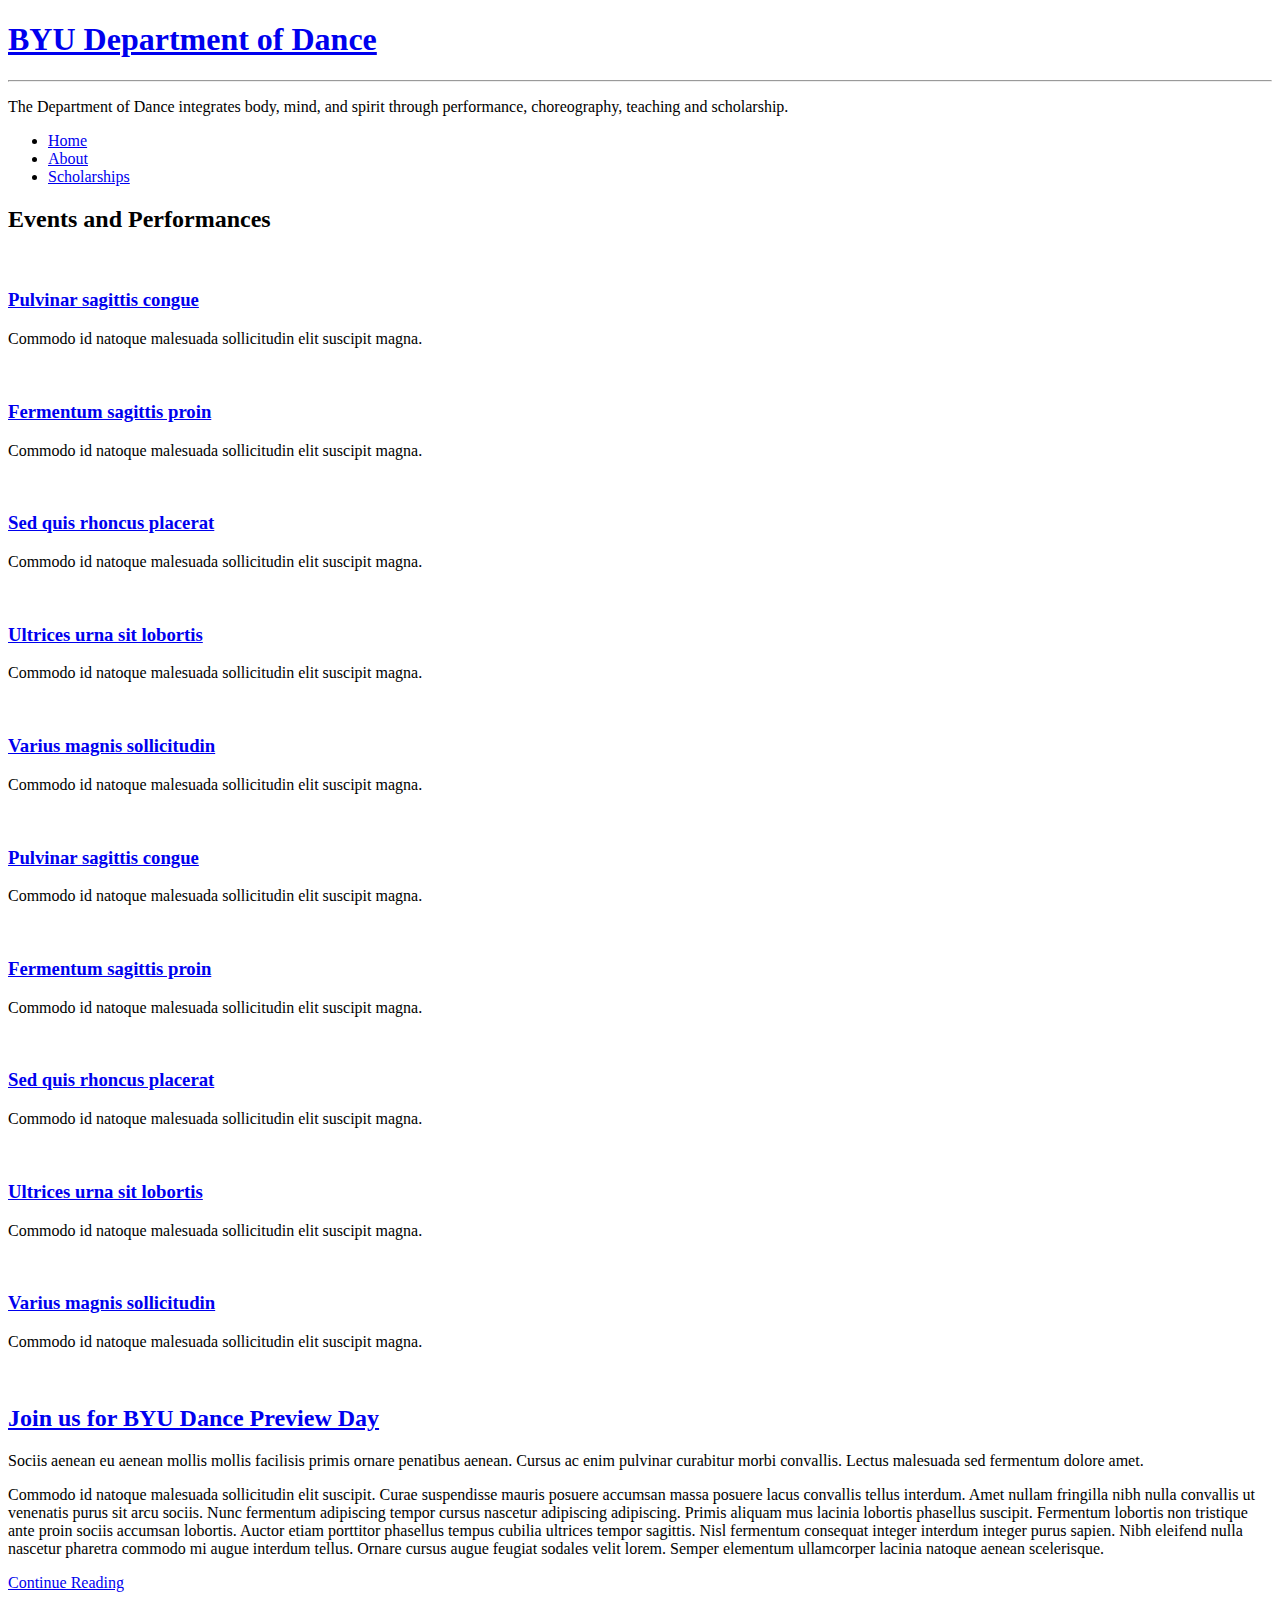
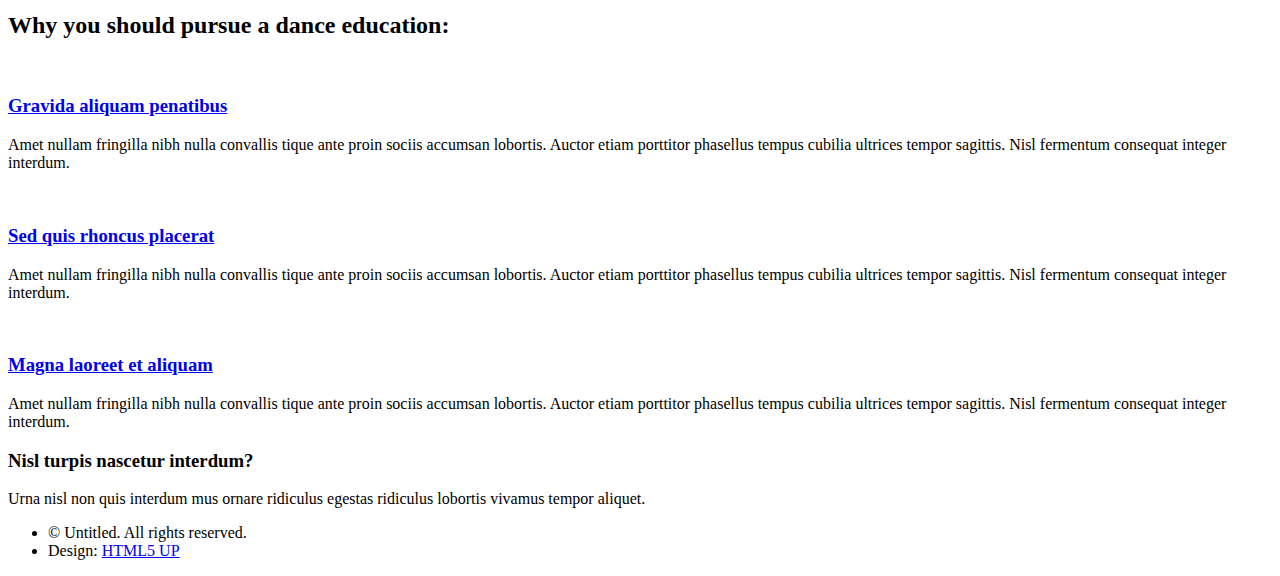
==== index.html @ 97513a3f "Create index.html" ====
<!DOCTYPE HTML>
<!--
	Helios by HTML5 UP
	html5up.net | @ajlkn
	Free for personal and commercial use under the CCA 3.0 license (html5up.net/license)
-->
<html>
	<head>
		<title>Helios by HTML5 UP</title>
		<meta charset="utf-8" />
		<meta name="viewport" content="width=device-width, initial-scale=1, user-scalable=no" />
		<link rel="stylesheet" href="main.css" />
		<noscript><link rel="stylesheet" href="assets/css/noscript.css" /></noscript>
	</head>
	<body class="homepage is-preload">
		<div id="page-wrapper">

			<!-- Header -->
				<div id="header">

					<!-- Inner -->
						<div class="inner">
							<header>
								<h1><a href="index.html" id="logo">BYU Department of Dance</a></h1>
								<hr />
								<p>The Department of Dance integrates body, mind, and spirit through performance, choreography, teaching and scholarship.</p>
							</header>
						</div>

					<!-- Nav -->
						<nav id="nav">
							<ul>
								<li><a href="index.html">Home</a></li>
								<li><a href="about.html">About</a></li>
								<li><a href="scholarships.html">Scholarships</a></li>
							</ul>
						</nav>

				</div>

			<!-- Banner -->
				<section id="banner">
					<header>
						<h2>Events and Performances</h2>
					</header>
				</section>

			<!-- Carousel -->
				<section class="carousel">
					<div class="reel">

						<article>
							<a href="#" class="image featured"><img src="images/pic01.jpg" alt="" /></a>
							<header>
								<h3><a href="#">Pulvinar sagittis congue</a></h3>
							</header>
							<p>Commodo id natoque malesuada sollicitudin elit suscipit magna.</p>
						</article>

						<article>
							<a href="#" class="image featured"><img src="images/pic02.jpg" alt="" /></a>
							<header>
								<h3><a href="#">Fermentum sagittis proin</a></h3>
							</header>
							<p>Commodo id natoque malesuada sollicitudin elit suscipit magna.</p>
						</article>

						<article>
							<a href="#" class="image featured"><img src="images/pic03.jpg" alt="" /></a>
							<header>
								<h3><a href="#">Sed quis rhoncus placerat</a></h3>
							</header>
							<p>Commodo id natoque malesuada sollicitudin elit suscipit magna.</p>
						</article>

						<article>
							<a href="#" class="image featured"><img src="images/pic04.jpg" alt="" /></a>
							<header>
								<h3><a href="#">Ultrices urna sit lobortis</a></h3>
							</header>
							<p>Commodo id natoque malesuada sollicitudin elit suscipit magna.</p>
						</article>

						<article>
							<a href="#" class="image featured"><img src="images/pic05.jpg" alt="" /></a>
							<header>
								<h3><a href="#">Varius magnis sollicitudin</a></h3>
							</header>
							<p>Commodo id natoque malesuada sollicitudin elit suscipit magna.</p>
						</article>

						<article>
							<a href="#" class="image featured"><img src="images/pic01.jpg" alt="" /></a>
							<header>
								<h3><a href="#">Pulvinar sagittis congue</a></h3>
							</header>
							<p>Commodo id natoque malesuada sollicitudin elit suscipit magna.</p>
						</article>

						<article>
							<a href="#" class="image featured"><img src="images/pic02.jpg" alt="" /></a>
							<header>
								<h3><a href="#">Fermentum sagittis proin</a></h3>
							</header>
							<p>Commodo id natoque malesuada sollicitudin elit suscipit magna.</p>
						</article>

						<article>
							<a href="#" class="image featured"><img src="images/pic03.jpg" alt="" /></a>
							<header>
								<h3><a href="#">Sed quis rhoncus placerat</a></h3>
							</header>
							<p>Commodo id natoque malesuada sollicitudin elit suscipit magna.</p>
						</article>

						<article>
							<a href="#" class="image featured"><img src="images/pic04.jpg" alt="" /></a>
							<header>
								<h3><a href="#">Ultrices urna sit lobortis</a></h3>
							</header>
							<p>Commodo id natoque malesuada sollicitudin elit suscipit magna.</p>
						</article>

						<article>
							<a href="#" class="image featured"><img src="images/pic05.jpg" alt="" /></a>
							<header>
								<h3><a href="#">Varius magnis sollicitudin</a></h3>
							</header>
							<p>Commodo id natoque malesuada sollicitudin elit suscipit magna.</p>
						</article>

					</div>
				</section>

			<!-- Main -->
				<div class="wrapper style2">

					<article id="main" class="container special">
						<a href="#" class="image featured"><img src="images/pic06.jpg" alt="" /></a>
						<header>
							<h2><a href="#">Join us for BYU Dance Preview Day</a></h2>
							<p>
								Sociis aenean eu aenean mollis mollis facilisis primis ornare penatibus aenean. Cursus ac enim
								pulvinar curabitur morbi convallis. Lectus malesuada sed fermentum dolore amet.
							</p>
						</header>
						<p>
							Commodo id natoque malesuada sollicitudin elit suscipit. Curae suspendisse mauris posuere accumsan massa
							posuere lacus convallis tellus interdum. Amet nullam fringilla nibh nulla convallis ut venenatis purus
							sit arcu sociis. Nunc fermentum adipiscing tempor cursus nascetur adipiscing adipiscing. Primis aliquam
							mus lacinia lobortis phasellus suscipit. Fermentum lobortis non tristique ante proin sociis accumsan
							lobortis. Auctor etiam porttitor phasellus tempus cubilia ultrices tempor sagittis. Nisl fermentum
							consequat integer interdum integer purus sapien. Nibh eleifend nulla nascetur pharetra commodo mi augue
							interdum tellus. Ornare cursus augue feugiat sodales velit lorem. Semper elementum ullamcorper lacinia
							natoque aenean scelerisque.
						</p>
						<footer>
							<a href="#" class="button">Continue Reading</a>
						</footer>
					</article>

				</div>

			<!-- Features -->
				<div class="wrapper style1">

					<section id="features" class="container special">
						<header>
							<h2>Why you should pursue a dance education:</h2>
						</header>
						<div class="row">
							<article class="col-4 col-12-mobile special">
								<a href="#" class="image featured"><img src="images/pic07.jpg" alt="" /></a>
								<header>
									<h3><a href="#">Gravida aliquam penatibus</a></h3>
								</header>
								<p>
									Amet nullam fringilla nibh nulla convallis tique ante proin sociis accumsan lobortis. Auctor etiam
									porttitor phasellus tempus cubilia ultrices tempor sagittis. Nisl fermentum consequat integer interdum.
								</p>
							</article>
							<article class="col-4 col-12-mobile special">
								<a href="#" class="image featured"><img src="images/pic08.jpg" alt="" /></a>
								<header>
									<h3><a href="#">Sed quis rhoncus placerat</a></h3>
								</header>
								<p>
									Amet nullam fringilla nibh nulla convallis tique ante proin sociis accumsan lobortis. Auctor etiam
									porttitor phasellus tempus cubilia ultrices tempor sagittis. Nisl fermentum consequat integer interdum.
								</p>
							</article>
							<article class="col-4 col-12-mobile special">
								<a href="#" class="image featured"><img src="images/pic09.jpg" alt="" /></a>
								<header>
									<h3><a href="#">Magna laoreet et aliquam</a></h3>
								</header>
								<p>
									Amet nullam fringilla nibh nulla convallis tique ante proin sociis accumsan lobortis. Auctor etiam
									porttitor phasellus tempus cubilia ultrices tempor sagittis. Nisl fermentum consequat integer interdum.
								</p>
							</article>
						</div>
					</section>

				</div>

			<!-- Footer -->
				<div id="footer">
					<div class="container">
						<div class="row">

								<!-- Contact -->
									<section class="contact">
										<header>
											<h3>Nisl turpis nascetur interdum?</h3>
										</header>
										<p>Urna nisl non quis interdum mus ornare ridiculus egestas ridiculus lobortis vivamus tempor aliquet.</p>
									</section>

								<!-- Copyright -->
									<div class="copyright">
										<ul class="menu">
											<li>&copy; Untitled. All rights reserved.</li><li>Design: <a href="http://html5up.net">HTML5 UP</a></li>
										</ul>
									</div>

							</div>

						</div>
					</div>
				</div>

		</div>

		<!-- Scripts -->
			<script src="assets/js/jquery.min.js"></script>
			<script src="assets/js/jquery.dropotron.min.js"></script>
			<script src="assets/js/jquery.scrolly.min.js"></script>
			<script src="assets/js/jquery.scrollex.min.js"></script>
			<script src="assets/js/browser.min.js"></script>
			<script src="assets/js/breakpoints.min.js"></script>
			<script src="assets/js/util.js"></script>
			<script src="assets/js/main.js"></script>

	</body>
</html>
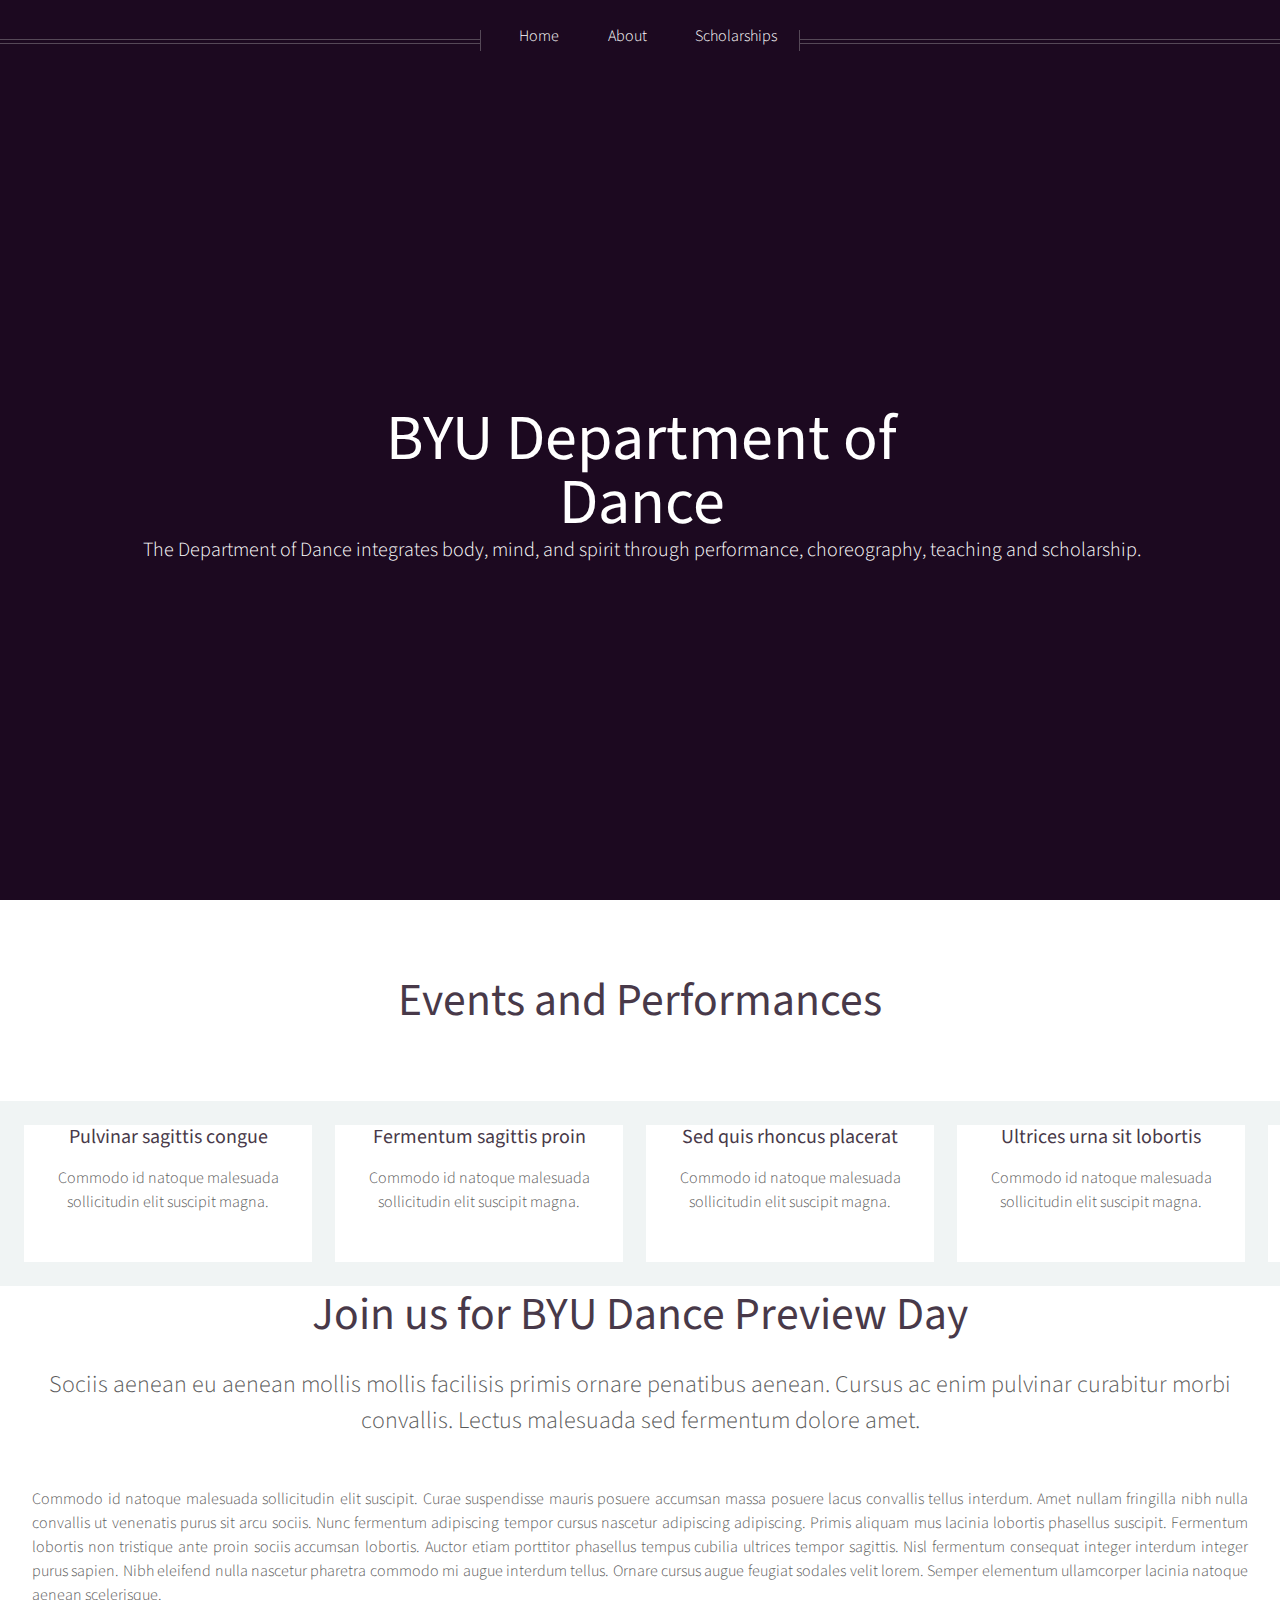
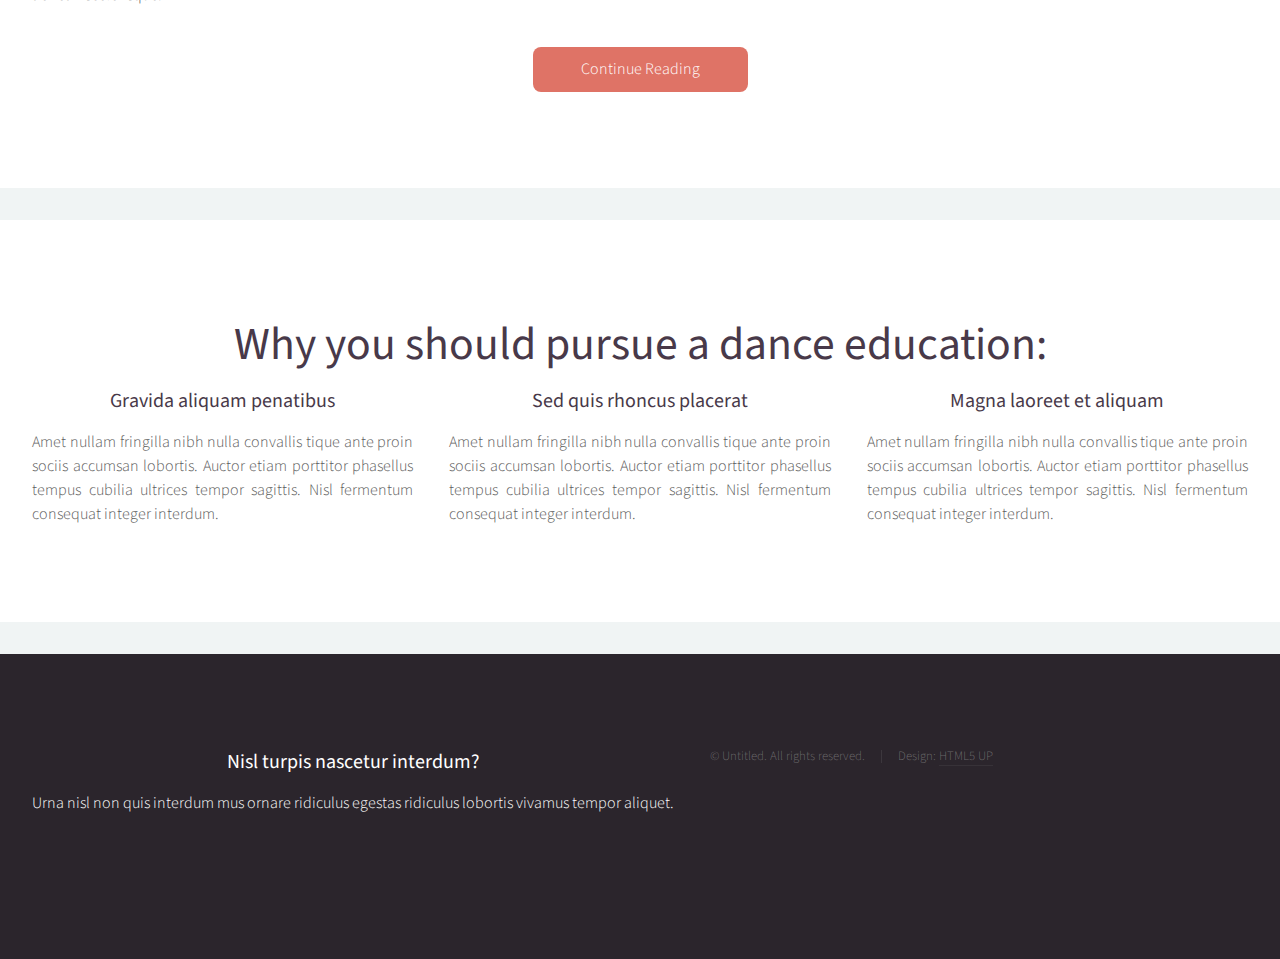
==== commit cd820974: "Update index.html" ====
--- a/index.html
+++ b/index.html
@@ -1,43 +1,30 @@
 <!DOCTYPE HTML>
-<!--
-	Helios by HTML5 UP
-	html5up.net | @ajlkn
-	Free for personal and commercial use under the CCA 3.0 license (html5up.net/license)
--->
 <html>
 	<head>
-		<title>Helios by HTML5 UP</title>
+		<title>BYU Dance</title>
 		<meta charset="utf-8" />
 		<meta name="viewport" content="width=device-width, initial-scale=1, user-scalable=no" />
 		<link rel="stylesheet" href="main.css" />
-		<noscript><link rel="stylesheet" href="assets/css/noscript.css" /></noscript>
 	</head>
 	<body class="homepage is-preload">
 		<div id="page-wrapper">
-
-			<!-- Header -->
-				<div id="header">
-
-					<!-- Inner -->
-						<div class="inner">
-							<header>
-								<h1><a href="index.html" id="logo">BYU Department of Dance</a></h1>
-								<hr />
-								<p>The Department of Dance integrates body, mind, and spirit through performance, choreography, teaching and scholarship.</p>
-							</header>
-						</div>
-
-					<!-- Nav -->
-						<nav id="nav">
-							<ul>
-								<li><a href="index.html">Home</a></li>
-								<li><a href="about.html">About</a></li>
-								<li><a href="scholarships.html">Scholarships</a></li>
-							</ul>
-						</nav>
-
-				</div>
-
+		<div id="header">
+			<!-- Nav -->
+			<nav id="nav">
+				<ul>
+					<li><a href="index.html">Home</a></li>
+					<li><a href="about.html">About</a></li>
+					<li><a href="scholarships.html">Scholarships</a></li>
+				</ul>
+			</nav>
+			<!-- Inner -->
+			<div class="inner">
+				<header>
+					<h1>BYU Department of </h1><h1 class="dance">Dance</h1>
+					<p id="department">The Department of Dance integrates body, mind, and spirit through performance, choreography, teaching and scholarship.</p>
+				</header>
+			</div>
+        </div>          
 			<!-- Banner -->
 				<section id="banner">
 					<header>
@@ -50,7 +37,6 @@
 					<div class="reel">
 
 						<article>
-							<a href="#" class="image featured"><img src="images/pic01.jpg" alt="" /></a>
 							<header>
 								<h3><a href="#">Pulvinar sagittis congue</a></h3>
 							</header>
@@ -58,7 +44,6 @@
 						</article>
 
 						<article>
-							<a href="#" class="image featured"><img src="images/pic02.jpg" alt="" /></a>
 							<header>
 								<h3><a href="#">Fermentum sagittis proin</a></h3>
 							</header>
@@ -66,7 +51,6 @@
 						</article>
 
 						<article>
-							<a href="#" class="image featured"><img src="images/pic03.jpg" alt="" /></a>
 							<header>
 								<h3><a href="#">Sed quis rhoncus placerat</a></h3>
 							</header>
@@ -74,7 +58,6 @@
 						</article>
 
 						<article>
-							<a href="#" class="image featured"><img src="images/pic04.jpg" alt="" /></a>
 							<header>
 								<h3><a href="#">Ultrices urna sit lobortis</a></h3>
 							</header>
@@ -82,7 +65,6 @@
 						</article>
 
 						<article>
-							<a href="#" class="image featured"><img src="images/pic05.jpg" alt="" /></a>
 							<header>
 								<h3><a href="#">Varius magnis sollicitudin</a></h3>
 							</header>
@@ -90,7 +72,6 @@
 						</article>
 
 						<article>
-							<a href="#" class="image featured"><img src="images/pic01.jpg" alt="" /></a>
 							<header>
 								<h3><a href="#">Pulvinar sagittis congue</a></h3>
 							</header>
@@ -98,7 +79,6 @@
 						</article>
 
 						<article>
-							<a href="#" class="image featured"><img src="images/pic02.jpg" alt="" /></a>
 							<header>
 								<h3><a href="#">Fermentum sagittis proin</a></h3>
 							</header>
@@ -106,7 +86,6 @@
 						</article>
 
 						<article>
-							<a href="#" class="image featured"><img src="images/pic03.jpg" alt="" /></a>
 							<header>
 								<h3><a href="#">Sed quis rhoncus placerat</a></h3>
 							</header>
@@ -114,7 +93,6 @@
 						</article>
 
 						<article>
-							<a href="#" class="image featured"><img src="images/pic04.jpg" alt="" /></a>
 							<header>
 								<h3><a href="#">Ultrices urna sit lobortis</a></h3>
 							</header>
@@ -122,7 +100,6 @@
 						</article>
 
 						<article>
-							<a href="#" class="image featured"><img src="images/pic05.jpg" alt="" /></a>
 							<header>
 								<h3><a href="#">Varius magnis sollicitudin</a></h3>
 							</header>
@@ -136,7 +113,6 @@
 				<div class="wrapper style2">
 
 					<article id="main" class="container special">
-						<a href="#" class="image featured"><img src="images/pic06.jpg" alt="" /></a>
 						<header>
 							<h2><a href="#">Join us for BYU Dance Preview Day</a></h2>
 							<p>
@@ -170,7 +146,6 @@
 						</header>
 						<div class="row">
 							<article class="col-4 col-12-mobile special">
-								<a href="#" class="image featured"><img src="images/pic07.jpg" alt="" /></a>
 								<header>
 									<h3><a href="#">Gravida aliquam penatibus</a></h3>
 								</header>
@@ -180,7 +155,6 @@
 								</p>
 							</article>
 							<article class="col-4 col-12-mobile special">
-								<a href="#" class="image featured"><img src="images/pic08.jpg" alt="" /></a>
 								<header>
 									<h3><a href="#">Sed quis rhoncus placerat</a></h3>
 								</header>
@@ -190,7 +164,6 @@
 								</p>
 							</article>
 							<article class="col-4 col-12-mobile special">
-								<a href="#" class="image featured"><img src="images/pic09.jpg" alt="" /></a>
 								<header>
 									<h3><a href="#">Magna laoreet et aliquam</a></h3>
 								</header>
@@ -232,15 +205,7 @@
 
 		</div>
 
-		<!-- Scripts -->
-			<script src="assets/js/jquery.min.js"></script>
-			<script src="assets/js/jquery.dropotron.min.js"></script>
-			<script src="assets/js/jquery.scrolly.min.js"></script>
-			<script src="assets/js/jquery.scrollex.min.js"></script>
-			<script src="assets/js/browser.min.js"></script>
-			<script src="assets/js/breakpoints.min.js"></script>
-			<script src="assets/js/util.js"></script>
-			<script src="assets/js/main.js"></script>
+		<script src="main.js"></script>
 
 	</body>
 </html>
--- a/main.css
+++ b/main.css
@@ -0,0 +1,3053 @@
+@import url("https://fonts.googleapis.com/css?family=Source+Sans+Pro:300,300italic,400,400italic,600");
+@import url("fontawesome-all.min.css");
+
+html, body, div, span, applet, object,
+iframe, h1, h2, h3, h4, h5, h6, p, blockquote,
+pre, a, abbr, acronym, address, big, cite,
+code, del, dfn, em, img, ins, kbd, q, s, samp,
+small, strike, strong, sub, sup, tt, var, b,
+u, i, center, dl, dt, dd, ol, ul, li, fieldset,
+form, label, legend, table, caption, tbody,
+tfoot, thead, tr, th, td, article, aside,
+canvas, details, embed, figure, figcaption,
+footer, header, hgroup, menu, nav, output, ruby,
+section, summary, time, mark, audio, video {
+	margin: 0;
+	padding: 0;
+	border: 0;
+	font-size: 100%;
+	font: inherit;
+	vertical-align: baseline;}
+
+article, aside, details, figcaption, figure,
+footer, header, hgroup, menu, nav, section {
+	display: block;}
+
+body {
+	line-height: 1;
+}
+
+ol, ul {
+	list-style: none;
+}
+
+blockquote, q {
+	quotes: none;
+}
+
+	blockquote:before, blockquote:after, q:before, q:after {
+		content: '';
+		content: none;
+	}
+
+table {
+	border-collapse: collapse;
+	border-spacing: 0;
+}
+
+body {
+	-webkit-text-size-adjust: none;
+}
+
+mark {
+	background-color: transparent;
+	color: inherit;
+}
+
+input::-moz-focus-inner {
+	border: 0;
+	padding: 0;
+}
+
+input, select, textarea {
+	-moz-appearance: none;
+	-webkit-appearance: none;
+	-ms-appearance: none;
+	appearance: none;
+}
+
+/* Basic */
+
+	html {
+		box-sizing: border-box;
+	}
+
+	*, *:before, *:after {
+		box-sizing: inherit;
+	}
+
+	body {
+		background: #f0f4f4;
+		color: #5b5b5b;
+		font-size: 15pt;
+		line-height: 1.85em;
+		font-family: 'Source Sans Pro', sans-serif;
+		font-weight: 300;
+	}
+
+		body.is-preload *, body.is-preload *:before, body.is-preload *:after {
+			-moz-animation: none !important;
+			-webkit-animation: none !important;
+			-ms-animation: none !important;
+			animation: none !important;
+			-moz-transition: none !important;
+			-webkit-transition: none !important;
+			-ms-transition: none !important;
+			transition: none !important;
+		}
+
+	input, textarea, select {
+		font-size: 15pt;
+		line-height: 1.85em;
+		font-family: 'Source Sans Pro', sans-serif;
+		font-weight: 300;
+	}
+
+	h1, h2, h3, h4, h5, h6 {
+		font-weight: 400;
+		color: #483949;
+		line-height: 1.25em;
+	}
+
+	h1 a, h2 a, h3 a, h4 a, h5 a, h6 a {
+		color: inherit;
+		text-decoration: none;
+		border-bottom-color: transparent;
+	}
+
+	h1 strong, h2 strong, h3 strong, h4 strong, h5 strong, h6 strong {
+		font-weight: 600;
+	}
+
+	h2 {
+		font-size: 2.85em;
+	}
+
+	h3 {
+		font-size: 1.25em;
+	}
+
+	h4 {
+		font-size: 1em;
+		margin: 0 0 0.25em 0;
+	}
+
+	strong, b {
+		font-weight: 400;
+		color: #483949;
+	}
+
+	em, i {
+		font-style: italic;
+	}
+
+	a {
+		color: inherit;
+		border-bottom: solid 1px rgba(128, 128, 128, 0.15);
+		text-decoration: none;
+		-moz-transition: background-color 0.35s ease-in-out, color 0.35s ease-in-out, border-bottom-color 0.35s ease-in-out;
+		-webkit-transition: background-color 0.35s ease-in-out, color 0.35s ease-in-out, border-bottom-color 0.35s ease-in-out;
+		-ms-transition: background-color 0.35s ease-in-out, color 0.35s ease-in-out, border-bottom-color 0.35s ease-in-out;
+		transition: background-color 0.35s ease-in-out, color 0.35s ease-in-out, border-bottom-color 0.35s ease-in-out;
+	}
+
+		a:hover {
+			color: #ef8376;
+			border-bottom-color: transparent;
+		}
+
+	sub {
+		position: relative;
+		top: 0.5em;
+		font-size: 0.8em;
+	}
+
+	sup {
+		position: relative;
+		top: -0.5em;
+		font-size: 0.8em;
+	}
+
+	blockquote {
+		border-left: solid 0.5em #ddd;
+		padding: 1em 0 1em 2em;
+		font-style: italic;
+	}
+
+	p, ul, ol, dl, table {
+		margin-bottom: 1em;
+	}
+
+	p {
+		text-align: justify;
+	}
+
+	br.clear {
+		clear: both;
+	}
+
+	hr {
+		position: relative;
+		display: block;
+		border: 0;
+		top: 4.5em;
+		margin-bottom: 9em;
+		height: 6px;
+		border-top: solid 1px rgba(128, 128, 128, 0.2);
+		border-bottom: solid 1px rgba(128, 128, 128, 0.2);
+	}
+
+		hr:before, hr:after {
+			content: '';
+			position: absolute;
+			top: -8px;
+			display: block;
+			width: 1px;
+			height: 21px;
+			background: rgba(128, 128, 128, 0.2);
+		}
+
+		hr:before {
+			left: -1px;
+		}
+
+		hr:after {
+			right: -1px;
+		}
+
+	.timestamp {
+		color: rgba(128, 128, 128, 0.75);
+		font-size: 0.8em;
+	}
+
+/* Container */
+
+	.container {
+		margin: 0 auto;
+		max-width: 100%;
+		width: 1400px;
+	}
+
+		@media screen and (max-width: 1680px) {
+
+			.container {
+				width: 1200px;
+			}
+
+		}
+
+		@media screen and (max-width: 1280px) {
+
+			.container {
+				width: 100%;
+			}
+
+		}
+
+		@media screen and (max-width: 960px) {
+
+			.container {
+				width: 100%;
+			}
+
+		}
+
+		@media screen and (max-width: 840px) {
+
+			.container {
+				width: 100%;
+			}
+
+		}
+
+		@media screen and (max-width: 736px) {
+
+			.container {
+				width: 100%;
+			}
+
+		}
+
+/* Row */
+
+	.row {
+		display: flex;
+		flex-wrap: wrap;
+		box-sizing: border-box;
+		align-items: stretch;
+	}
+
+		.row > * {
+			box-sizing: border-box;
+		}
+
+		.row.gtr-uniform > * > :last-child {
+			margin-bottom: 0;
+		}
+
+		.row.aln-left {
+			justify-content: flex-start;
+		}
+
+		.row.aln-center {
+			justify-content: center;
+		}
+
+		.row.aln-right {
+			justify-content: flex-end;
+		}
+
+		.row.aln-top {
+			align-items: flex-start;
+		}
+
+		.row.aln-middle {
+			align-items: center;
+		}
+
+		.row.aln-bottom {
+			align-items: flex-end;
+		}
+
+		.row > .imp {
+			order: -1;
+		}
+
+		.row > .col-1 {
+			width: 8.33333%;
+		}
+
+		.row > .off-1 {
+			margin-left: 8.33333%;
+		}
+
+		.row > .col-2 {
+			width: 16.66667%;
+		}
+
+		.row > .off-2 {
+			margin-left: 16.66667%;
+		}
+
+		.row > .col-3 {
+			width: 25%;
+		}
+
+		.row > .off-3 {
+			margin-left: 25%;
+		}
+
+		.row > .col-4 {
+			width: 33.33333%;
+		}
+
+		.row > .off-4 {
+			margin-left: 33.33333%;
+		}
+
+		.row > .col-5 {
+			width: 41.66667%;
+		}
+
+		.row > .off-5 {
+			margin-left: 41.66667%;
+		}
+
+		.row > .col-6 {
+			width: 50%;
+		}
+
+		.row > .off-6 {
+			margin-left: 50%;
+		}
+
+		.row > .col-7 {
+			width: 58.33333%;
+		}
+
+		.row > .off-7 {
+			margin-left: 58.33333%;
+		}
+
+		.row > .col-8 {
+			width: 66.66667%;
+		}
+
+		.row > .off-8 {
+			margin-left: 66.66667%;
+		}
+
+		.row > .col-9 {
+			width: 75%;
+		}
+
+		.row > .off-9 {
+			margin-left: 75%;
+		}
+
+		.row > .col-10 {
+			width: 83.33333%;
+		}
+
+		.row > .off-10 {
+			margin-left: 83.33333%;
+		}
+
+		.row > .col-11 {
+			width: 91.66667%;
+		}
+
+		.row > .off-11 {
+			margin-left: 91.66667%;
+		}
+
+		.row > .col-12 {
+			width: 100%;
+		}
+
+		.row > .off-12 {
+			margin-left: 100%;
+		}
+
+		.row.gtr-0 {
+			margin-top: 0px;
+			margin-left: 0px;
+		}
+
+			.row.gtr-0 > * {
+				padding: 0px 0 0 0px;
+			}
+
+			.row.gtr-0.gtr-uniform {
+				margin-top: 0px;
+			}
+
+				.row.gtr-0.gtr-uniform > * {
+					padding-top: 0px;
+				}
+
+		.row.gtr-25 {
+			margin-top: -10px;
+			margin-left: -10px;
+		}
+
+			.row.gtr-25 > * {
+				padding: 10px 0 0 10px;
+			}
+
+			.row.gtr-25.gtr-uniform {
+				margin-top: -10px;
+			}
+
+				.row.gtr-25.gtr-uniform > * {
+					padding-top: 10px;
+				}
+
+		.row.gtr-50 {
+			margin-top: -20px;
+			margin-left: -20px;
+		}
+
+			.row.gtr-50 > * {
+				padding: 20px 0 0 20px;
+			}
+
+			.row.gtr-50.gtr-uniform {
+				margin-top: -20px;
+			}
+
+				.row.gtr-50.gtr-uniform > * {
+					padding-top: 20px;
+				}
+
+		.row {
+			margin-top: -40px;
+			margin-left: -40px;
+		}
+
+			.row > * {
+				padding: 40px 0 0 40px;
+			}
+
+			.row.gtr-uniform {
+				margin-top: -40px;
+			}
+
+				.row.gtr-uniform > * {
+					padding-top: 40px;
+				}
+
+		.row.gtr-150 {
+			margin-top: -60px;
+			margin-left: -60px;
+		}
+
+			.row.gtr-150 > * {
+				padding: 60px 0 0 60px;
+			}
+
+			.row.gtr-150.gtr-uniform {
+				margin-top: -60px;
+			}
+
+				.row.gtr-150.gtr-uniform > * {
+					padding-top: 60px;
+				}
+
+		.row.gtr-200 {
+			margin-top: -80px;
+			margin-left: -80px;
+		}
+
+			.row.gtr-200 > * {
+				padding: 80px 0 0 80px;
+			}
+
+			.row.gtr-200.gtr-uniform {
+				margin-top: -80px;
+			}
+
+				.row.gtr-200.gtr-uniform > * {
+					padding-top: 80px;
+				}
+
+		@media screen and (max-width: 1680px) {
+
+			.row {
+				display: flex;
+				flex-wrap: wrap;
+				box-sizing: border-box;
+				align-items: stretch;
+			}
+
+				.row > * {
+					box-sizing: border-box;
+				}
+
+				.row.gtr-uniform > * > :last-child {
+					margin-bottom: 0;
+				}
+
+				.row.aln-left {
+					justify-content: flex-start;
+				}
+
+				.row.aln-center {
+					justify-content: center;
+				}
+
+				.row.aln-right {
+					justify-content: flex-end;
+				}
+
+				.row.aln-top {
+					align-items: flex-start;
+				}
+
+				.row.aln-middle {
+					align-items: center;
+				}
+
+				.row.aln-bottom {
+					align-items: flex-end;
+				}
+
+				.row > .imp-wide {
+					order: -1;
+				}
+
+				.row > .col-1-wide {
+					width: 8.33333%;
+				}
+
+				.row > .off-1-wide {
+					margin-left: 8.33333%;
+				}
+
+				.row > .col-2-wide {
+					width: 16.66667%;
+				}
+
+				.row > .off-2-wide {
+					margin-left: 16.66667%;
+				}
+
+				.row > .col-3-wide {
+					width: 25%;
+				}
+
+				.row > .off-3-wide {
+					margin-left: 25%;
+				}
+
+				.row > .col-4-wide {
+					width: 33.33333%;
+				}
+
+				.row > .off-4-wide {
+					margin-left: 33.33333%;
+				}
+
+				.row > .col-5-wide {
+					width: 41.66667%;
+				}
+
+				.row > .off-5-wide {
+					margin-left: 41.66667%;
+				}
+
+				.row > .col-6-wide {
+					width: 50%;
+				}
+
+				.row > .off-6-wide {
+					margin-left: 50%;
+				}
+
+				.row > .col-7-wide {
+					width: 58.33333%;
+				}
+
+				.row > .off-7-wide {
+					margin-left: 58.33333%;
+				}
+
+				.row > .col-8-wide {
+					width: 66.66667%;
+				}
+
+				.row > .off-8-wide {
+					margin-left: 66.66667%;
+				}
+
+				.row > .col-9-wide {
+					width: 75%;
+				}
+
+				.row > .off-9-wide {
+					margin-left: 75%;
+				}
+
+				.row > .col-10-wide {
+					width: 83.33333%;
+				}
+
+				.row > .off-10-wide {
+					margin-left: 83.33333%;
+				}
+
+				.row > .col-11-wide {
+					width: 91.66667%;
+				}
+
+				.row > .off-11-wide {
+					margin-left: 91.66667%;
+				}
+
+				.row > .col-12-wide {
+					width: 100%;
+				}
+
+				.row > .off-12-wide {
+					margin-left: 100%;
+				}
+
+				.row.gtr-0 {
+					margin-top: 0px;
+					margin-left: 0px;
+				}
+
+					.row.gtr-0 > * {
+						padding: 0px 0 0 0px;
+					}
+
+					.row.gtr-0.gtr-uniform {
+						margin-top: 0px;
+					}
+
+						.row.gtr-0.gtr-uniform > * {
+							padding-top: 0px;
+						}
+
+				.row.gtr-25 {
+					margin-top: -10px;
+					margin-left: -10px;
+				}
+
+					.row.gtr-25 > * {
+						padding: 10px 0 0 10px;
+					}
+
+					.row.gtr-25.gtr-uniform {
+						margin-top: -10px;
+					}
+
+						.row.gtr-25.gtr-uniform > * {
+							padding-top: 10px;
+						}
+
+				.row.gtr-50 {
+					margin-top: -20px;
+					margin-left: -20px;
+				}
+
+					.row.gtr-50 > * {
+						padding: 20px 0 0 20px;
+					}
+
+					.row.gtr-50.gtr-uniform {
+						margin-top: -20px;
+					}
+
+						.row.gtr-50.gtr-uniform > * {
+							padding-top: 20px;
+						}
+
+				.row {
+					margin-top: -40px;
+					margin-left: -40px;
+				}
+
+					.row > * {
+						padding: 40px 0 0 40px;
+					}
+
+					.row.gtr-uniform {
+						margin-top: -40px;
+					}
+
+						.row.gtr-uniform > * {
+							padding-top: 40px;
+						}
+
+				.row.gtr-150 {
+					margin-top: -60px;
+					margin-left: -60px;
+				}
+
+					.row.gtr-150 > * {
+						padding: 60px 0 0 60px;
+					}
+
+					.row.gtr-150.gtr-uniform {
+						margin-top: -60px;
+					}
+
+						.row.gtr-150.gtr-uniform > * {
+							padding-top: 60px;
+						}
+
+				.row.gtr-200 {
+					margin-top: -80px;
+					margin-left: -80px;
+				}
+
+					.row.gtr-200 > * {
+						padding: 80px 0 0 80px;
+					}
+
+					.row.gtr-200.gtr-uniform {
+						margin-top: -80px;
+					}
+
+						.row.gtr-200.gtr-uniform > * {
+							padding-top: 80px;
+						}
+
+		}
+
+		@media screen and (max-width: 1280px) {
+
+			.row {
+				display: flex;
+				flex-wrap: wrap;
+				box-sizing: border-box;
+				align-items: stretch;
+			}
+
+				.row > * {
+					box-sizing: border-box;
+				}
+
+				.row.gtr-uniform > * > :last-child {
+					margin-bottom: 0;
+				}
+
+				.row.aln-left {
+					justify-content: flex-start;
+				}
+
+				.row.aln-center {
+					justify-content: center;
+				}
+
+				.row.aln-right {
+					justify-content: flex-end;
+				}
+
+				.row.aln-top {
+					align-items: flex-start;
+				}
+
+				.row.aln-middle {
+					align-items: center;
+				}
+
+				.row.aln-bottom {
+					align-items: flex-end;
+				}
+
+				.row > .imp-normal {
+					order: -1;
+				}
+
+				.row > .col-1-normal {
+					width: 8.33333%;
+				}
+
+				.row > .off-1-normal {
+					margin-left: 8.33333%;
+				}
+
+				.row > .col-2-normal {
+					width: 16.66667%;
+				}
+
+				.row > .off-2-normal {
+					margin-left: 16.66667%;
+				}
+
+				.row > .col-3-normal {
+					width: 25%;
+				}
+
+				.row > .off-3-normal {
+					margin-left: 25%;
+				}
+
+				.row > .col-4-normal {
+					width: 33.33333%;
+				}
+
+				.row > .off-4-normal {
+					margin-left: 33.33333%;
+				}
+
+				.row > .col-5-normal {
+					width: 41.66667%;
+				}
+
+				.row > .off-5-normal {
+					margin-left: 41.66667%;
+				}
+
+				.row > .col-6-normal {
+					width: 50%;
+				}
+
+				.row > .off-6-normal {
+					margin-left: 50%;
+				}
+
+				.row > .col-7-normal {
+					width: 58.33333%;
+				}
+
+				.row > .off-7-normal {
+					margin-left: 58.33333%;
+				}
+
+				.row > .col-8-normal {
+					width: 66.66667%;
+				}
+
+				.row > .off-8-normal {
+					margin-left: 66.66667%;
+				}
+
+				.row > .col-9-normal {
+					width: 75%;
+				}
+
+				.row > .off-9-normal {
+					margin-left: 75%;
+				}
+
+				.row > .col-10-normal {
+					width: 83.33333%;
+				}
+
+				.row > .off-10-normal {
+					margin-left: 83.33333%;
+				}
+
+				.row > .col-11-normal {
+					width: 91.66667%;
+				}
+
+				.row > .off-11-normal {
+					margin-left: 91.66667%;
+				}
+
+				.row > .col-12-normal {
+					width: 100%;
+				}
+
+				.row > .off-12-normal {
+					margin-left: 100%;
+				}
+
+				.row.gtr-0 {
+					margin-top: 0px;
+					margin-left: 0px;
+				}
+
+					.row.gtr-0 > * {
+						padding: 0px 0 0 0px;
+					}
+
+					.row.gtr-0.gtr-uniform {
+						margin-top: 0px;
+					}
+
+						.row.gtr-0.gtr-uniform > * {
+							padding-top: 0px;
+						}
+
+				.row.gtr-25 {
+					margin-top: -9px;
+					margin-left: -9px;
+				}
+
+					.row.gtr-25 > * {
+						padding: 9px 0 0 9px;
+					}
+
+					.row.gtr-25.gtr-uniform {
+						margin-top: -9px;
+					}
+
+						.row.gtr-25.gtr-uniform > * {
+							padding-top: 9px;
+						}
+
+				.row.gtr-50 {
+					margin-top: -18px;
+					margin-left: -18px;
+				}
+
+					.row.gtr-50 > * {
+						padding: 18px 0 0 18px;
+					}
+
+					.row.gtr-50.gtr-uniform {
+						margin-top: -18px;
+					}
+
+						.row.gtr-50.gtr-uniform > * {
+							padding-top: 18px;
+						}
+
+				.row {
+					margin-top: -36px;
+					margin-left: -36px;
+				}
+
+					.row > * {
+						padding: 36px 0 0 36px;
+					}
+
+					.row.gtr-uniform {
+						margin-top: -36px;
+					}
+
+						.row.gtr-uniform > * {
+							padding-top: 36px;
+						}
+
+				.row.gtr-150 {
+					margin-top: -54px;
+					margin-left: -54px;
+				}
+
+					.row.gtr-150 > * {
+						padding: 54px 0 0 54px;
+					}
+
+					.row.gtr-150.gtr-uniform {
+						margin-top: -54px;
+					}
+
+						.row.gtr-150.gtr-uniform > * {
+							padding-top: 54px;
+						}
+
+				.row.gtr-200 {
+					margin-top: -72px;
+					margin-left: -72px;
+				}
+
+					.row.gtr-200 > * {
+						padding: 72px 0 0 72px;
+					}
+
+					.row.gtr-200.gtr-uniform {
+						margin-top: -72px;
+					}
+
+						.row.gtr-200.gtr-uniform > * {
+							padding-top: 72px;
+						}
+
+		}
+
+		@media screen and (max-width: 960px) {
+
+			.row {
+				display: flex;
+				flex-wrap: wrap;
+				box-sizing: border-box;
+				align-items: stretch;
+			}
+
+				.row > * {
+					box-sizing: border-box;
+				}
+
+				.row.gtr-uniform > * > :last-child {
+					margin-bottom: 0;
+				}
+
+				.row.aln-left {
+					justify-content: flex-start;
+				}
+
+				.row.aln-center {
+					justify-content: center;
+				}
+
+				.row.aln-right {
+					justify-content: flex-end;
+				}
+
+				.row.aln-top {
+					align-items: flex-start;
+				}
+
+				.row.aln-middle {
+					align-items: center;
+				}
+
+				.row.aln-bottom {
+					align-items: flex-end;
+				}
+
+				.row > .imp-narrow {
+					order: -1;
+				}
+
+				.row > .col-1-narrow {
+					width: 8.33333%;
+				}
+
+				.row > .off-1-narrow {
+					margin-left: 8.33333%;
+				}
+
+				.row > .col-2-narrow {
+					width: 16.66667%;
+				}
+
+				.row > .off-2-narrow {
+					margin-left: 16.66667%;
+				}
+
+				.row > .col-3-narrow {
+					width: 25%;
+				}
+
+				.row > .off-3-narrow {
+					margin-left: 25%;
+				}
+
+				.row > .col-4-narrow {
+					width: 33.33333%;
+				}
+
+				.row > .off-4-narrow {
+					margin-left: 33.33333%;
+				}
+
+				.row > .col-5-narrow {
+					width: 41.66667%;
+				}
+
+				.row > .off-5-narrow {
+					margin-left: 41.66667%;
+				}
+
+				.row > .col-6-narrow {
+					width: 50%;
+				}
+
+				.row > .off-6-narrow {
+					margin-left: 50%;
+				}
+
+				.row > .col-7-narrow {
+					width: 58.33333%;
+				}
+
+				.row > .off-7-narrow {
+					margin-left: 58.33333%;
+				}
+
+				.row > .col-8-narrow {
+					width: 66.66667%;
+				}
+
+				.row > .off-8-narrow {
+					margin-left: 66.66667%;
+				}
+
+				.row > .col-9-narrow {
+					width: 75%;
+				}
+
+				.row > .off-9-narrow {
+					margin-left: 75%;
+				}
+
+				.row > .col-10-narrow {
+					width: 83.33333%;
+				}
+
+				.row > .off-10-narrow {
+					margin-left: 83.33333%;
+				}
+
+				.row > .col-11-narrow {
+					width: 91.66667%;
+				}
+
+				.row > .off-11-narrow {
+					margin-left: 91.66667%;
+				}
+
+				.row > .col-12-narrow {
+					width: 100%;
+				}
+
+				.row > .off-12-narrow {
+					margin-left: 100%;
+				}
+
+				.row.gtr-0 {
+					margin-top: 0px;
+					margin-left: 0px;
+				}
+
+					.row.gtr-0 > * {
+						padding: 0px 0 0 0px;
+					}
+
+					.row.gtr-0.gtr-uniform {
+						margin-top: 0px;
+					}
+
+						.row.gtr-0.gtr-uniform > * {
+							padding-top: 0px;
+						}
+
+				.row.gtr-25 {
+					margin-top: -8px;
+					margin-left: -8px;
+				}
+
+					.row.gtr-25 > * {
+						padding: 8px 0 0 8px;
+					}
+
+					.row.gtr-25.gtr-uniform {
+						margin-top: -8px;
+					}
+
+						.row.gtr-25.gtr-uniform > * {
+							padding-top: 8px;
+						}
+
+				.row.gtr-50 {
+					margin-top: -16px;
+					margin-left: -16px;
+				}
+
+					.row.gtr-50 > * {
+						padding: 16px 0 0 16px;
+					}
+
+					.row.gtr-50.gtr-uniform {
+						margin-top: -16px;
+					}
+
+						.row.gtr-50.gtr-uniform > * {
+							padding-top: 16px;
+						}
+
+				.row {
+					margin-top: -32px;
+					margin-left: -32px;
+				}
+
+					.row > * {
+						padding: 32px 0 0 32px;
+					}
+
+					.row.gtr-uniform {
+						margin-top: -32px;
+					}
+
+						.row.gtr-uniform > * {
+							padding-top: 32px;
+						}
+
+				.row.gtr-150 {
+					margin-top: -48px;
+					margin-left: -48px;
+				}
+
+					.row.gtr-150 > * {
+						padding: 48px 0 0 48px;
+					}
+
+					.row.gtr-150.gtr-uniform {
+						margin-top: -48px;
+					}
+
+						.row.gtr-150.gtr-uniform > * {
+							padding-top: 48px;
+						}
+
+				.row.gtr-200 {
+					margin-top: -64px;
+					margin-left: -64px;
+				}
+
+					.row.gtr-200 > * {
+						padding: 64px 0 0 64px;
+					}
+
+					.row.gtr-200.gtr-uniform {
+						margin-top: -64px;
+					}
+
+						.row.gtr-200.gtr-uniform > * {
+							padding-top: 64px;
+						}
+
+		}
+
+		@media screen and (max-width: 840px) {
+
+			.row {
+				display: flex;
+				flex-wrap: wrap;
+				box-sizing: border-box;
+				align-items: stretch;
+			}
+
+				.row > * {
+					box-sizing: border-box;
+				}
+
+				.row.gtr-uniform > * > :last-child {
+					margin-bottom: 0;
+				}
+
+				.row.aln-left {
+					justify-content: flex-start;
+				}
+
+				.row.aln-center {
+					justify-content: center;
+				}
+
+				.row.aln-right {
+					justify-content: flex-end;
+				}
+
+				.row.aln-top {
+					align-items: flex-start;
+				}
+
+				.row.aln-middle {
+					align-items: center;
+				}
+
+				.row.aln-bottom {
+					align-items: flex-end;
+				}
+
+				.row > .imp-narrower {
+					order: -1;
+				}
+
+				.row > .col-1-narrower {
+					width: 8.33333%;
+				}
+
+				.row > .off-1-narrower {
+					margin-left: 8.33333%;
+				}
+
+				.row > .col-2-narrower {
+					width: 16.66667%;
+				}
+
+				.row > .off-2-narrower {
+					margin-left: 16.66667%;
+				}
+
+				.row > .col-3-narrower {
+					width: 25%;
+				}
+
+				.row > .off-3-narrower {
+					margin-left: 25%;
+				}
+
+				.row > .col-4-narrower {
+					width: 33.33333%;
+				}
+
+				.row > .off-4-narrower {
+					margin-left: 33.33333%;
+				}
+
+				.row > .col-5-narrower {
+					width: 41.66667%;
+				}
+
+				.row > .off-5-narrower {
+					margin-left: 41.66667%;
+				}
+
+				.row > .col-6-narrower {
+					width: 50%;
+				}
+
+				.row > .off-6-narrower {
+					margin-left: 50%;
+				}
+
+				.row > .col-7-narrower {
+					width: 58.33333%;
+				}
+
+				.row > .off-7-narrower {
+					margin-left: 58.33333%;
+				}
+
+				.row > .col-8-narrower {
+					width: 66.66667%;
+				}
+
+				.row > .off-8-narrower {
+					margin-left: 66.66667%;
+				}
+
+				.row > .col-9-narrower {
+					width: 75%;
+				}
+
+				.row > .off-9-narrower {
+					margin-left: 75%;
+				}
+
+				.row > .col-10-narrower {
+					width: 83.33333%;
+				}
+
+				.row > .off-10-narrower {
+					margin-left: 83.33333%;
+				}
+
+				.row > .col-11-narrower {
+					width: 91.66667%;
+				}
+
+				.row > .off-11-narrower {
+					margin-left: 91.66667%;
+				}
+
+				.row > .col-12-narrower {
+					width: 100%;
+				}
+
+				.row > .off-12-narrower {
+					margin-left: 100%;
+				}
+
+				.row.gtr-0 {
+					margin-top: 0px;
+					margin-left: 0px;
+				}
+
+					.row.gtr-0 > * {
+						padding: 0px 0 0 0px;
+					}
+
+					.row.gtr-0.gtr-uniform {
+						margin-top: 0px;
+					}
+
+						.row.gtr-0.gtr-uniform > * {
+							padding-top: 0px;
+						}
+
+				.row.gtr-25 {
+					margin-top: -8px;
+					margin-left: -8px;
+				}
+
+					.row.gtr-25 > * {
+						padding: 8px 0 0 8px;
+					}
+
+					.row.gtr-25.gtr-uniform {
+						margin-top: -8px;
+					}
+
+						.row.gtr-25.gtr-uniform > * {
+							padding-top: 8px;
+						}
+
+				.row.gtr-50 {
+					margin-top: -16px;
+					margin-left: -16px;
+				}
+
+					.row.gtr-50 > * {
+						padding: 16px 0 0 16px;
+					}
+
+					.row.gtr-50.gtr-uniform {
+						margin-top: -16px;
+					}
+
+						.row.gtr-50.gtr-uniform > * {
+							padding-top: 16px;
+						}
+
+				.row {
+					margin-top: -32px;
+					margin-left: -32px;
+				}
+
+					.row > * {
+						padding: 32px 0 0 32px;
+					}
+
+					.row.gtr-uniform {
+						margin-top: -32px;
+					}
+
+						.row.gtr-uniform > * {
+							padding-top: 32px;
+						}
+
+				.row.gtr-150 {
+					margin-top: -48px;
+					margin-left: -48px;
+				}
+
+					.row.gtr-150 > * {
+						padding: 48px 0 0 48px;
+					}
+
+					.row.gtr-150.gtr-uniform {
+						margin-top: -48px;
+					}
+
+						.row.gtr-150.gtr-uniform > * {
+							padding-top: 48px;
+						}
+
+				.row.gtr-200 {
+					margin-top: -64px;
+					margin-left: -64px;
+				}
+
+					.row.gtr-200 > * {
+						padding: 64px 0 0 64px;
+					}
+
+					.row.gtr-200.gtr-uniform {
+						margin-top: -64px;
+					}
+
+						.row.gtr-200.gtr-uniform > * {
+							padding-top: 64px;
+						}
+
+		}
+
+		@media screen and (max-width: 736px) {
+
+			.row {
+				display: flex;
+				flex-wrap: wrap;
+				box-sizing: border-box;
+				align-items: stretch;
+			}
+
+				.row > * {
+					box-sizing: border-box;
+				}
+
+				.row.gtr-uniform > * > :last-child {
+					margin-bottom: 0;
+				}
+
+				.row.aln-left {
+					justify-content: flex-start;
+				}
+
+				.row.aln-center {
+					justify-content: center;
+				}
+
+				.row.aln-right {
+					justify-content: flex-end;
+				}
+
+				.row.aln-top {
+					align-items: flex-start;
+				}
+
+				.row.aln-middle {
+					align-items: center;
+				}
+
+				.row.aln-bottom {
+					align-items: flex-end;
+				}
+
+				.row > .imp-mobile {
+					order: -1;
+				}
+
+				.row > .col-1-mobile {
+					width: 8.33333%;
+				}
+
+				.row > .off-1-mobile {
+					margin-left: 8.33333%;
+				}
+
+				.row > .col-2-mobile {
+					width: 16.66667%;
+				}
+
+				.row > .off-2-mobile {
+					margin-left: 16.66667%;
+				}
+
+				.row > .col-3-mobile {
+					width: 25%;
+				}
+
+				.row > .off-3-mobile {
+					margin-left: 25%;
+				}
+
+				.row > .col-4-mobile {
+					width: 33.33333%;
+				}
+
+				.row > .off-4-mobile {
+					margin-left: 33.33333%;
+				}
+
+				.row > .col-5-mobile {
+					width: 41.66667%;
+				}
+
+				.row > .off-5-mobile {
+					margin-left: 41.66667%;
+				}
+
+				.row > .col-6-mobile {
+					width: 50%;
+				}
+
+				.row > .off-6-mobile {
+					margin-left: 50%;
+				}
+
+				.row > .col-7-mobile {
+					width: 58.33333%;
+				}
+
+				.row > .off-7-mobile {
+					margin-left: 58.33333%;
+				}
+
+				.row > .col-8-mobile {
+					width: 66.66667%;
+				}
+
+				.row > .off-8-mobile {
+					margin-left: 66.66667%;
+				}
+
+				.row > .col-9-mobile {
+					width: 75%;
+				}
+
+				.row > .off-9-mobile {
+					margin-left: 75%;
+				}
+
+				.row > .col-10-mobile {
+					width: 83.33333%;
+				}
+
+				.row > .off-10-mobile {
+					margin-left: 83.33333%;
+				}
+
+				.row > .col-11-mobile {
+					width: 91.66667%;
+				}
+
+				.row > .off-11-mobile {
+					margin-left: 91.66667%;
+				}
+
+				.row > .col-12-mobile {
+					width: 100%;
+				}
+
+				.row > .off-12-mobile {
+					margin-left: 100%;
+				}
+
+				.row.gtr-0 {
+					margin-top: 0px;
+					margin-left: 0px;
+				}
+
+					.row.gtr-0 > * {
+						padding: 0px 0 0 0px;
+					}
+
+					.row.gtr-0.gtr-uniform {
+						margin-top: 0px;
+					}
+
+						.row.gtr-0.gtr-uniform > * {
+							padding-top: 0px;
+						}
+
+				.row.gtr-25 {
+					margin-top: -5px;
+					margin-left: -5px;
+				}
+
+					.row.gtr-25 > * {
+						padding: 5px 0 0 5px;
+					}
+
+					.row.gtr-25.gtr-uniform {
+						margin-top: -5px;
+					}
+
+						.row.gtr-25.gtr-uniform > * {
+							padding-top: 5px;
+						}
+
+				.row.gtr-50 {
+					margin-top: -10px;
+					margin-left: -10px;
+				}
+
+					.row.gtr-50 > * {
+						padding: 10px 0 0 10px;
+					}
+
+					.row.gtr-50.gtr-uniform {
+						margin-top: -10px;
+					}
+
+						.row.gtr-50.gtr-uniform > * {
+							padding-top: 10px;
+						}
+
+				.row {
+					margin-top: -20px;
+					margin-left: -20px;
+				}
+
+					.row > * {
+						padding: 20px 0 0 20px;
+					}
+
+					.row.gtr-uniform {
+						margin-top: -20px;
+					}
+
+						.row.gtr-uniform > * {
+							padding-top: 20px;
+						}
+
+				.row.gtr-150 {
+					margin-top: -30px;
+					margin-left: -30px;
+				}
+
+					.row.gtr-150 > * {
+						padding: 30px 0 0 30px;
+					}
+
+					.row.gtr-150.gtr-uniform {
+						margin-top: -30px;
+					}
+
+						.row.gtr-150.gtr-uniform > * {
+							padding-top: 30px;
+						}
+
+				.row.gtr-200 {
+					margin-top: -40px;
+					margin-left: -40px;
+				}
+
+					.row.gtr-200 > * {
+						padding: 40px 0 0 40px;
+					}
+
+					.row.gtr-200.gtr-uniform {
+						margin-top: -40px;
+					}
+
+						.row.gtr-200.gtr-uniform > * {
+							padding-top: 40px;
+						}
+
+		}
+
+/* Sections/Article */
+
+	section, article {
+		margin-bottom: 3em;
+	}
+
+		section > :last-child, section:last-child, article > :last-child, article:last-child {
+			margin-bottom: 0;
+		}
+
+		section.special > header, section.special > footer, article.special > header, article.special > footer {
+			text-align: center;
+		}
+
+	.row > section, .row > article {
+		margin-bottom: 0;
+	}
+
+	header {
+		margin: 0 0 1em 0;
+	}
+
+		header > p {
+			display: block;
+			font-size: 1.5em;
+			margin: 1em 0 2em 0;
+			line-height: 1.5em;
+			text-align: inherit;
+		}
+
+	footer {
+		margin: 2.5em 0 0 0;
+	}
+
+/* Image */
+
+	.image {
+		position: relative;
+		display: inline-block;
+		border: 0;
+		outline: 0;
+	}
+
+		.image img {
+			display: block;
+			width: 100%;
+		}
+
+		.image.fit {
+			display: block;
+			width: 100%;
+		}
+
+		.image.featured {
+			display: block;
+			width: 100%;
+			margin: 0 0 4em 0;
+		}
+
+		.image.left {
+			float: left;
+			margin: 0 2em 2em 0;
+		}
+
+		.image.centered {
+			display: block;
+			margin: 0 0 2em 0;
+		}
+
+			.image.centered img {
+				margin: 0 auto;
+				width: auto;
+			}
+
+/* List */
+
+	ul {
+		list-style: disc;
+		padding-left: 1em;
+	}
+
+		ul li {
+			padding-left: 0.5em;
+		}
+
+	ol {
+		list-style: decimal;
+		padding-left: 1.25em;
+	}
+
+		ol li {
+			padding-left: 0.25em;
+		}
+
+/* Actions */
+
+	ul.actions {
+		margin: 3em 0 0 0;
+		list-style: none;
+		padding-left: 0;
+	}
+
+		form ul.actions {
+			margin-top: 0;
+		}
+
+		ul.actions li {
+			display: inline-block;
+			margin: 0 0.75em 0 0.75em;
+			padding-left: 0;
+		}
+
+			ul.actions li:first-child {
+				margin-left: 0;
+			}
+
+			ul.actions li:last-child {
+				margin-right: 0;
+			}
+
+/* Divided */
+
+	ul.divided {
+		list-style: none;
+		padding-left: 0;
+	}
+
+		ul.divided li {
+			border-top: solid 1px rgba(128, 128, 128, 0.2);
+			padding-top: 1.5em;
+			margin-top: 1.5em;
+			padding-left: 0;
+		}
+
+			ul.divided li:first-child {
+				border-top: 0;
+				padding-top: 0;
+				margin-top: 0;
+			}
+
+/* Menu */
+
+	ul.menu {
+		height: 1em;
+		line-height: 1em;
+		list-style: none;
+		padding-left: 0;
+	}
+
+		ul.menu li {
+			display: inline-block;
+			border-left: solid 1px rgba(128, 128, 128, 0.2);
+			padding-left: 1.25em;
+			margin-left: 1.25em;
+		}
+
+			ul.menu li:first-child {
+				border-left: 0;
+				padding-left: 0;
+				margin-left: 0;
+			}
+
+/* Icons */
+
+	ul.icons {
+		position: relative;
+		background: rgba(128, 128, 128, 0.05);
+		border-radius: 4em;
+		display: inline-block;
+		padding: 0.35em 0.75em 0.35em 0.75em;
+		font-size: 1.25em;
+		cursor: default;
+		list-style: none;
+	}
+
+		ul.icons li {
+			display: inline-block;
+			padding-left: 0;
+		}
+
+			ul.icons li a {
+				display: inline-block;
+				background: none;
+				width: 2.5em;
+				height: 2.5em;
+				line-height: 2.5em;
+				text-align: center;
+				border-radius: 100%;
+				border: 0;
+				color: inherit;
+			}
+
+				ul.icons li a:hover {
+					color: #ef8376;
+				}
+
+/* Form */
+
+	form label {
+		display: block;
+		font-weight: 400;
+		color: #483949;
+		margin: 0 0 1em 0;
+	}
+
+	form input[type="text"],
+	form input[type="email"],
+	form input[type="password"],
+	form select,
+	form textarea {
+		-webkit-appearance: none;
+		display: block;
+		border: 0;
+		background: #fafafa;
+		width: 100%;
+		border-radius: 0.5em;
+		border: solid 1px #E5E5E5;
+		padding: 1em;
+		-moz-transition: background-color 0.35s ease-in-out, border-color 0.35s ease-in-out;
+		-webkit-transition: background-color 0.35s ease-in-out, border-color 0.35s ease-in-out;
+		-ms-transition: background-color 0.35s ease-in-out, border-color 0.35s ease-in-out;
+		transition: background-color 0.35s ease-in-out, border-color 0.35s ease-in-out;
+	}
+
+		form input[type="text"]:focus,
+		form input[type="email"]:focus,
+		form input[type="password"]:focus,
+		form select:focus,
+		form textarea:focus {
+			background: #fff;
+			border-color: #df7366;
+		}
+
+	form input[type="text"],
+	form input[type="email"],
+	form input[type="password"],
+	form select {
+		line-height: 1em;
+	}
+
+	form textarea {
+		min-height: 9em;
+	}
+
+	form ::-webkit-input-placeholder {
+		color: #555 !important;
+	}
+
+	form :-moz-placeholder {
+		color: #555 !important;
+	}
+
+	form ::-moz-placeholder {
+		color: #555 !important;
+	}
+
+	form :-ms-input-placeholder {
+		color: #555 !important;
+	}
+
+	form ::-moz-focus-inner {
+		border: 0;
+	}
+
+/* Table */
+
+	table {
+		width: 100%;
+	}
+
+		table.default {
+			width: 100%;
+		}
+
+			table.default tbody tr {
+				border-top: solid 1px #e5e5e5;
+			}
+
+				table.default tbody tr:first-child {
+					border-top: 0;
+				}
+
+				table.default tbody tr:nth-child(2n+1) {
+					background: #fafafa;
+				}
+
+			table.default td {
+				padding: 0.5em 1em 0.5em 1em;
+			}
+
+			table.default th {
+				text-align: left;
+				font-weight: 400;
+				padding: 0.5em 1em 0.5em 1em;
+			}
+
+			table.default thead {
+				border-bottom: solid 2px #e5e5e5;
+			}
+
+			table.default tfoot {
+				border-top: solid 2px #e5e5e5;
+			}
+
+/* Button */
+
+	input[type="button"],
+	input[type="submit"],
+	input[type="reset"],
+	button,
+	.button {
+		position: relative;
+		display: inline-block;
+		background: #df7366;
+		color: #fff;
+		text-align: center;
+		border-radius: 0.5em;
+		text-decoration: none;
+		padding: 0.65em 3em 0.65em 3em;
+		border: 0;
+		cursor: pointer;
+		outline: 0;
+		font-weight: 300;
+		-moz-transition: background-color 0.35s ease-in-out, color 0.35s ease-in-out, border-bottom-color 0.35s ease-in-out;
+		-webkit-transition: background-color 0.35s ease-in-out, color 0.35s ease-in-out, border-bottom-color 0.35s ease-in-out;
+		-ms-transition: background-color 0.35s ease-in-out, color 0.35s ease-in-out, border-bottom-color 0.35s ease-in-out;
+		transition: background-color 0.35s ease-in-out, color 0.35s ease-in-out, border-bottom-color 0.35s ease-in-out;
+	}
+
+		input[type="button"]:hover,
+		input[type="submit"]:hover,
+		input[type="reset"]:hover,
+		button:hover,
+		.button:hover {
+			color: #fff;
+			background: #ef8376;
+		}
+
+		input[type="button"].alt,
+		input[type="submit"].alt,
+		input[type="reset"].alt,
+		button.alt,
+		.button.alt {
+			background: #2B252C;
+		}
+
+			input[type="button"].alt:hover,
+			input[type="submit"].alt:hover,
+			input[type="reset"].alt:hover,
+			button.alt:hover,
+			.button.alt:hover {
+				background: #3B353C;
+			}
+
+/* Wrapper */
+
+	.wrapper {
+		background: #fff;
+		margin: 0 0 2em 0;
+		padding: 6em 0 6em 0;
+	}
+
+		.wrapper.style2 {
+			padding-top: 0;
+		}
+
+/* Header */
+
+	#header {
+		position: relative;
+		background-image: url('../Images/102a1177_2.jpg');
+		background-size: cover;
+		background-position: center center;
+		background-attachment: fixed;
+		color: #fff;
+		text-align: center;
+		padding: 7.5em 0 2em 0;
+		cursor: default;
+	}
+
+		#header:before {
+			content: '';
+			display: inline-block;
+			vertical-align: middle;
+			height: 100%;
+		}
+
+		#header .inner {
+			position: relative;
+			z-index: 1;
+			margin: 0;
+			display: inline-block;
+			vertical-align: middle;
+		}
+
+		#header header {
+			display: inline-block;
+		}
+
+			#header header > p {
+				font-size: 1.25em;
+				margin: 0;
+			}
+
+		#header h1 {
+			color: #fff;
+			font-size: 3em;
+			line-height: 1em;
+		}
+
+			#header h1 a {
+				color: inherit;
+			}
+
+		#header hr {
+			top: 1.5em;
+			margin-bottom: 3em;
+			border-bottom-color: rgba(192, 192, 192, 0.35);
+			box-shadow: inset 0 1px 0 0 rgba(192, 192, 192, 0.35);
+		}
+
+			#header hr:before, #header hr:after {
+				background: rgba(192, 192, 192, 0.35);
+			}
+
+		#header footer {
+			margin: 1em 0 0 0;
+		}
+
+	body.homepage #header {
+		height: 100vh;
+		min-height: 40em;
+	}
+
+		body.homepage #header h1 {
+			font-size: 4em;
+		}
+
+		body.homepage #header:after {
+			content: '';
+			background: #1C0920;
+			display: block;
+			position: absolute;
+			left: 0;
+			top: 0;
+			width: 100%;
+			height: 100%;
+			opacity: 0;
+			-moz-transition: opacity 2.5s ease-in-out;
+			-webkit-transition: opacity 2.5s ease-in-out;
+			-ms-transition: opacity 2.5s ease-in-out;
+			transition: opacity 2.5s ease-in-out;
+			-moz-transition-delay: 0.5s;
+			-webkit-transition-delay: 0.5s;
+			-ms-transition-delay: 0.5s;
+			transition-delay: 0.5s;
+		}
+
+	body.homepage.is-preload #header:after {
+		opacity: 1;
+	}
+
+/* Nav */
+
+	#nav {
+		position: absolute;
+		top: 0;
+		left: 0;
+		width: 100%;
+		text-align: center;
+		padding: 1.5em 0 1.5em 0;
+		z-index: 1;
+		overflow: hidden;
+	}
+
+		#nav > ul {
+			line-height: 0px;
+			position: relative;
+			display: inline-block;
+			margin: 0;
+			height: 21px;
+			border-left: solid 1px rgba(192, 192, 192, 0.35);
+			border-right: solid 1px rgba(192, 192, 192, 0.35);
+		}
+
+			#nav > ul:before, #nav > ul:after {
+				content: '';
+				display: block;
+				width: 300%;
+				position: absolute;
+				top: 50%;
+				margin-top: -2px;
+				height: 5px;
+				border-top: solid 1px rgba(192, 192, 192, 0.35);
+				border-bottom: solid 1px rgba(192, 192, 192, 0.35);
+			}
+
+			#nav > ul:before {
+				left: 100%;
+				margin-left: 1px;
+			}
+
+			#nav > ul:after {
+				right: 100%;
+				margin-right: 1px;
+			}
+
+			#nav > ul > li {
+				display: inline-block;
+				margin: -9px 0.5em 0 0.5em;
+				border-radius: 0.5em;
+				padding: 0.85em;
+				border: solid 1px transparent;
+				-moz-transition: color 0.35s ease-in-out, border-color 0.35s ease-in-out;
+				-webkit-transition: color 0.35s ease-in-out, border-color 0.35s ease-in-out;
+				-ms-transition: color 0.35s ease-in-out, border-color 0.35s ease-in-out;
+				transition: color 0.35s ease-in-out, border-color 0.35s ease-in-out;
+			}
+
+				#nav > ul > li.active {
+					border-color: rgba(192, 192, 192, 0.35);
+				}
+
+				#nav > ul > li > a, #nav > ul > li > span {
+					display: block;
+					color: inherit;
+					text-decoration: none;
+					border: 0;
+					outline: 0;
+				}
+
+				#nav > ul > li > ul {
+					display: none;
+				}
+
+	.dropotron {
+		background: rgba(255, 255, 255, 0.975);
+		padding: 1em 1.25em 1em 1.25em;
+		line-height: 1em;
+		height: auto;
+		text-align: left;
+		border-radius: 0.5em;
+		box-shadow: 0 0.15em 0.25em 0 rgba(0, 0, 0, 0.25);
+		min-width: 12em;
+		margin-top: -1em;
+		list-style: none;
+	}
+
+		.dropotron li {
+			border-top: solid 1px rgba(128, 128, 128, 0.2);
+			color: #5b5b5b;
+			padding-left: 0;
+		}
+
+			.dropotron li:first-child {
+				border-top: 0;
+			}
+
+			.dropotron li:hover {
+				color: #ef8376;
+			}
+
+			.dropotron li a, .dropotron li span {
+				display: block;
+				border: 0;
+				padding: 0.5em 0 0.5em 0;
+				-moz-transition: color 0.35s ease-in-out;
+				-webkit-transition: color 0.35s ease-in-out;
+				-ms-transition: color 0.35s ease-in-out;
+				transition: color 0.35s ease-in-out;
+			}
+
+		.dropotron.level-0 {
+			margin-top: 2em;
+			font-size: 0.9em;
+		}
+
+			.dropotron.level-0:before {
+				content: '';
+				position: absolute;
+				left: 50%;
+				top: -0.7em;
+				margin-left: -0.75em;
+				border-bottom: solid 0.75em rgba(255, 255, 255, 0.975);
+				border-left: solid 0.75em rgba(64, 64, 64, 0);
+				border-right: solid 0.75em rgba(64, 64, 64, 0);
+			}
+
+/* Banner */
+
+	#banner {
+		background: #fff;
+		text-align: center;
+		padding: 4.5em 0 4.5em 0;
+		margin-bottom: 0;
+	}
+
+		#banner header > p {
+			margin-bottom: 0;
+		}
+
+/* Content */
+
+	#content > hr {
+		top: 3em;
+		margin-bottom: 6em;
+	}
+
+	#content > section {
+		margin-bottom: 0;
+	}
+
+/* Sidebar */
+
+	#sidebar > hr {
+		top: 3em;
+		margin-bottom: 6em;
+	}
+
+		#sidebar > hr.first {
+			display: none;
+		}
+
+	#sidebar > section {
+		margin-bottom: 0;
+	}
+
+/* Main */
+
+	#main {
+		margin-bottom: 0;
+	}
+
+		#main section:first-of-type {
+			padding-top: 2em;
+		}
+
+/* Footer */
+
+	#footer {
+		position: relative;
+		overflow: hidden;
+		padding: 6em 0 6em 0;
+		background: #2b252c;
+		color: #fff;
+	}
+
+		#footer .icon.circled {
+			background: #fff;
+			color: #2b252c;
+		}
+
+		#footer header {
+			text-align: center;
+			cursor: default;
+		}
+
+		#footer h2, #footer h3, #footer h4, #footer h5, #footer h6 {
+			color: #fff;
+		}
+
+		#footer .contact {
+			text-align: center;
+		}
+
+			#footer .contact p {
+				text-align: center;
+				margin: 0 0 3em 0;
+			}
+
+		#footer .copyright {
+			text-align: center;
+			color: rgba(128, 128, 128, 0.75);
+			font-size: 0.8em;
+			cursor: default;
+		}
+
+			#footer .copyright a {
+				color: rgba(128, 128, 128, 0.75);
+			}
+
+				#footer .copyright a:hover {
+					color: rgba(212, 212, 212, 0.85);
+				}
+
+/* Carousel */
+
+	.carousel {
+		position: relative;
+		overflow: hidden;
+		padding: 2em 0 2em 0;
+		margin-bottom: 0;
+	}
+
+		.carousel .forward, .carousel .backward {
+			position: absolute;
+			top: 50%;
+			width: 6em;
+			height: 12em;
+			margin-top: -6em;
+			cursor: pointer;
+		}
+
+			.carousel .forward:before, .carousel .backward:before {
+				content: '';
+				display: block;
+				width: 6em;
+				height: 6em;
+				border-radius: 100%;
+				background-color: rgba(72, 57, 73, 0.5);
+				position: absolute;
+				top: 50%;
+				margin-top: -3em;
+				-moz-transition: background-color 0.35s ease-in-out;
+				-webkit-transition: background-color 0.35s ease-in-out;
+				-o-transition: background-color 0.35s ease-in-out;
+				-ms-transition: background-color 0.35s ease-in-out;
+				transition: background-color 0.35s ease-in-out;
+				-webkit-backface-visibility: hidden;
+			}
+
+			.carousel .forward:after, .carousel .backward:after {
+				content: '';
+				width: 3em;
+				height: 3em;
+				position: absolute;
+				top: 50%;
+				margin: -1.5em 0 0 0;
+				background: url("images/arrow.svg") no-repeat center center;
+			}
+
+			.carousel .forward:hover:before, .carousel .backward:hover:before {
+				background-color: rgba(239, 131, 118, 0.75);
+			}
+
+		.carousel .forward {
+			right: 0;
+		}
+
+			.carousel .forward:before {
+				right: -3em;
+			}
+
+			.carousel .forward:after {
+				right: -0.25em;
+			}
+
+		.carousel .backward {
+			left: 0;
+		}
+
+			.carousel .backward:before {
+				left: -3em;
+			}
+
+			.carousel .backward:after {
+				left: -0.25em;
+				-moz-transform: scaleX(-1);
+				-webkit-transform: scaleX(-1);
+				-ms-transform: scaleX(-1);
+				transform: scaleX(-1);
+			}
+
+		.carousel .reel {
+			white-space: nowrap;
+			position: relative;
+			-webkit-overflow-scrolling: touch;
+			padding: 0 2em 0 2em;
+		}
+
+		.carousel article {
+			display: inline-block;
+			width: 18em;
+			background: #fff;
+			text-align: center;
+			padding: 0 1em 3em 1em;
+			margin: 0 2em 0 0;
+			white-space: normal;
+			opacity: 1.0;
+			-moz-transition: opacity 0.75s ease-in-out;
+			-webkit-transition: opacity 0.75s ease-in-out;
+			-ms-transition: opacity 0.75s ease-in-out;
+			transition: opacity 0.75s ease-in-out;
+		}
+
+			.carousel article.loading {
+				opacity: 0;
+			}
+
+			.carousel article .image {
+				position: relative;
+				left: -1em;
+				top: 0;
+				width: auto;
+				margin-right: -2em;
+				margin-bottom: 3em;
+			}
+
+			.carousel article p {
+				text-align: center;
+			}
+
+/* Wide */
+
+	@media screen and (max-width: 1680px) {
+
+		/* Basic */
+
+			body, input, textarea, select {
+				font-size: 14pt;
+				line-height: 1.75em;
+			}
+
+		/* Carousel */
+
+			.carousel {
+				padding: 1.5em 0 1.5em 0;
+			}
+
+				.carousel .reel {
+					padding: 0 1.5em 0 1.5em;
+				}
+
+				.carousel article {
+					width: 18em;
+					margin: 0 1.25em 0 0;
+				}
+
+	}
+
+/* Normal */
+
+	@media screen and (max-width: 1280px) {
+
+		/* Basic */
+
+			body, input, textarea, select {
+				font-size: 12pt;
+				line-height: 1.5em;
+			}
+
+		/* Wrapper */
+
+			.wrapper {
+				padding-left: 2em;
+				padding-right: 2em;
+			}
+
+		/* Header */
+
+			#header {
+				background-attachment: scroll;
+			}
+
+				#header .inner {
+					padding-left: 2em;
+					padding-right: 2em;
+				}
+
+		/* Banner */
+
+			#banner {
+				padding-left: 2em;
+				padding-right: 2em;
+			}
+
+		/* Footer */
+
+			#footer {
+				padding-left: 2em;
+				padding-right: 2em;
+			}
+
+	}
+
+/* Narrow */
+
+/* Narrower */
+
+	@media screen and (max-width: 840px) {
+
+		/* Basic */
+
+			body, input, textarea, select {
+				font-size: 13pt;
+				line-height: 1.65em;
+			}
+
+			.timestamp {
+				display: block;
+				text-align: center;
+			}
+
+		/* Footer */
+
+			#footer {
+				padding: 4em 2em 4em 2em;
+			}
+
+		/* Carousel */
+
+			.carousel {
+				padding: 1.25em 0 1.25em 0;
+			}
+
+				.carousel article {
+					width: 18em;
+					margin: 0 1em 0 0;
+				}
+
+	}
+
+/* Mobile */
+
+	#navPanel, #titleBar {
+		display: none;
+	}
+
+	@media screen and (max-width: 736px) {
+
+		/* Basic */
+
+			html, body {
+				overflow-x: hidden;
+			}
+
+			body, input, textarea, select {
+				font-size: 12.5pt;
+				line-height: 1.5em;
+			}
+
+			h2 {
+				font-size: 1.75em;
+			}
+
+			h3 {
+				font-size: 1.25em;
+			}
+
+			hr {
+				top: 3em;
+				margin-bottom: 6em;
+			}
+
+		/* Section/Article */
+
+			section, article {
+				margin-bottom: 2em;
+			}
+
+				section:last-child, article:last-child {
+					margin-bottom: 0;
+				}
+
+			.row > section, .row > article {
+				margin-bottom: 2em;
+			}
+
+			header > p {
+				font-size: 1.25em;
+			}
+
+		/* Image */
+
+			.image.featured {
+				margin: 0 0 2em 0;
+			}
+
+			.image.left {
+				margin: 0 1em 1em 0;
+			}
+
+			.image.centered {
+				margin: 0 0 1em 0;
+			}
+
+		/* Actions */
+
+			form ul.actions {
+				margin-top: 0;
+			}
+
+			ul.actions li {
+				display: block;
+				margin: 0.75em 0 0 0;
+			}
+
+				ul.actions li:first-child {
+					margin-top: 0;
+				}
+
+		/* Menu */
+
+			ul.menu {
+				height: auto;
+				text-align: center;
+			}
+
+				ul.menu li {
+					display: block;
+					border: 0;
+					padding: 0.75em 0 0 0;
+					margin: 0;
+				}
+
+					ul.menu li:first-child {
+						padding-top: 0;
+					}
+
+		/* Icons */
+
+			ul.icons {
+				font-size: 1em;
+				padding: 0.35em 0.5em 0.35em 0.5em;
+			}
+
+				ul.icons li a {
+					width: 2.25em;
+				}
+
+		/* Button */
+
+			input[type="button"],
+			input[type="submit"],
+			input[type="reset"],
+			button,
+			.button {
+				display: block;
+				padding: 0;
+				line-height: 3em;
+				width: 100%;
+			}
+
+		/* Nav */
+
+			#page-wrapper {
+				-moz-backface-visibility: hidden;
+				-webkit-backface-visibility: hidden;
+				-ms-backface-visibility: hidden;
+				backface-visibility: hidden;
+				-moz-transition: -moz-transform 0.5s ease;
+				-webkit-transition: -webkit-transform 0.5s ease;
+				-ms-transition: -ms-transform 0.5s ease;
+				transition: transform 0.5s ease;
+				padding-bottom: 1px;
+			}
+
+			#navButton {
+				-moz-backface-visibility: hidden;
+				-webkit-backface-visibility: hidden;
+				-ms-backface-visibility: hidden;
+				backface-visibility: hidden;
+				-moz-transition: -moz-transform 0.5s ease;
+				-webkit-transition: -webkit-transform 0.5s ease;
+				-ms-transition: -ms-transform 0.5s ease;
+				transition: transform 0.5s ease;
+				display: block;
+				height: 44px;
+				left: 0;
+				position: fixed;
+				top: 0;
+				width: 100%;
+				z-index: 10001;
+			}
+
+				#navButton .toggle {
+					text-decoration: none;
+					position: absolute;
+					left: 0;
+					top: 0;
+					width: 100%;
+					height: 100%;
+					border: 0;
+					outline: 0;
+				}
+
+					#navButton .toggle:before {
+						-moz-osx-font-smoothing: grayscale;
+						-webkit-font-smoothing: antialiased;
+						display: inline-block;
+						font-style: normal;
+						font-variant: normal;
+						text-rendering: auto;
+						line-height: 1;
+						text-transform: none !important;
+						font-family: 'Font Awesome 5 Free';
+						font-weight: 900;
+					}
+
+					#navButton .toggle:before {
+						text-decoration: none;
+						font-style: normal;
+						content: '\f0c9';
+						color: #fff;
+						color: rgba(255, 255, 255, 0.75);
+						text-align: center;
+						display: block;
+						font-size: 14px;
+						width: 80px;
+						height: 30px;
+						line-height: 30px;
+						position: absolute;
+						left: 50%;
+						margin-left: -40px;
+						background: rgba(132, 128, 136, 0.75);
+						border-top: 0;
+						border-radius: 0 0 0.35em 0.35em;
+					}
+
+			#navPanel {
+				-moz-backface-visibility: hidden;
+				-webkit-backface-visibility: hidden;
+				-ms-backface-visibility: hidden;
+				backface-visibility: hidden;
+				-moz-transform: translateY(-50vh);
+				-webkit-transform: translateY(-50vh);
+				-ms-transform: translateY(-50vh);
+				transform: translateY(-50vh);
+				-moz-transition: -moz-transform 0.5s ease;
+				-webkit-transition: -webkit-transform 0.5s ease;
+				-ms-transition: -ms-transform 0.5s ease;
+				transition: transform 0.5s ease;
+				display: block;
+				height: 50vh;
+				left: 0;
+				overflow-y: auto;
+				position: fixed;
+				top: 0;
+				width: 100%;
+				z-index: 10002;
+				background: #1f1920;
+				box-shadow: inset 0px -2px 5px 0px rgba(0, 0, 0, 0.25);
+				font-size: 1em;
+			}
+
+				#navPanel:before {
+					content: '';
+					display: block;
+					position: absolute;
+					left: 0;
+					top: 0;
+					width: 100%;
+					height: 100%;
+					background: url("images/overlay.png");
+					background-size: 128px 128px;
+				}
+
+				#navPanel .link {
+					position: relative;
+					z-index: 1;
+					display: block;
+					text-decoration: none;
+					padding: 0.5em;
+					color: #ddd;
+					border: 0;
+					border-top: dotted 1px rgba(255, 255, 255, 0.05);
+				}
+
+					#navPanel .link:first-child {
+						border-top: 0;
+					}
+
+					#navPanel .link.depth-0 {
+						color: #fff;
+						font-weight: 600;
+					}
+
+				#navPanel .indent-1 {
+					display: inline-block;
+					width: 1em;
+				}
+
+				#navPanel .indent-2 {
+					display: inline-block;
+					width: 2em;
+				}
+
+				#navPanel .indent-3 {
+					display: inline-block;
+					width: 3em;
+				}
+
+				#navPanel .indent-4 {
+					display: inline-block;
+					width: 4em;
+				}
+
+				#navPanel .indent-5 {
+					display: inline-block;
+					width: 5em;
+				}
+
+				#navPanel .depth-0 {
+					color: #fff;
+				}
+
+			body.navPanel-visible #page-wrapper {
+				-moz-transform: translateY(50vh);
+				-webkit-transform: translateY(50vh);
+				-ms-transform: translateY(50vh);
+				transform: translateY(50vh);
+			}
+
+			body.navPanel-visible #navButton {
+				-moz-transform: translateY(50vh);
+				-webkit-transform: translateY(50vh);
+				-ms-transform: translateY(50vh);
+				transform: translateY(50vh);
+			}
+
+			body.navPanel-visible #navPanel {
+				-moz-transform: translateY(0);
+				-webkit-transform: translateY(0);
+				-ms-transform: translateY(0);
+				transform: translateY(0);
+			}
+
+		/* Wrapper */
+
+			.wrapper {
+				padding: 3em 1em 3em 1em;
+			}
+
+		/* Header */
+
+			#header {
+				background-attachment: scroll;
+				padding: 2.5em 0 0 0;
+			}
+
+				#header .inner {
+					padding-top: 1.5em;
+					padding-left: 1em;
+					padding-right: 1em;
+				}
+
+				#header header > p {
+					font-size: 1em;
+				}
+
+				#header h1 {
+					font-size: 1.75em;
+				}
+
+				#header hr {
+					top: 1em;
+					margin-bottom: 2.5em;
+				}
+
+			body.homepage #header {
+				min-height: 0;
+				padding: 5.5em 0 5em 0;
+				height: auto;
+			}
+
+				body.homepage #header:before {
+					display: none;
+				}
+
+				body.homepage #header h1 {
+					font-size: 2.5em;
+				}
+
+		/* Nav */
+
+			#nav {
+				display: none;
+			}
+
+		/* Banner */
+
+			#banner {
+				padding: 3em 2em 3em 2em;
+			}
+
+		/* Sidebar */
+
+			#sidebar > hr:first-of-type {
+				display: block;
+			}
+
+		/* Main */
+
+			#main > header {
+				text-align: center;
+			}
+
+		/* Footer */
+
+			#footer {
+				padding-left: 1em;
+				padding-right: 1em;
+			}
+
+		/* Carousel */
+
+			.carousel {
+				padding: 0.5em 0 0.5em 0;
+			}
+
+				.carousel .reel {
+					padding: 0 0.5em 0 0.5em;
+				}
+
+				.carousel article {
+					width: 14em;
+					padding-bottom: 2em;
+					margin: 0 0.5em 0 0;
+				}
+
+					.carousel article .image {
+						margin-bottom: 2em;
+					}
+
+	}
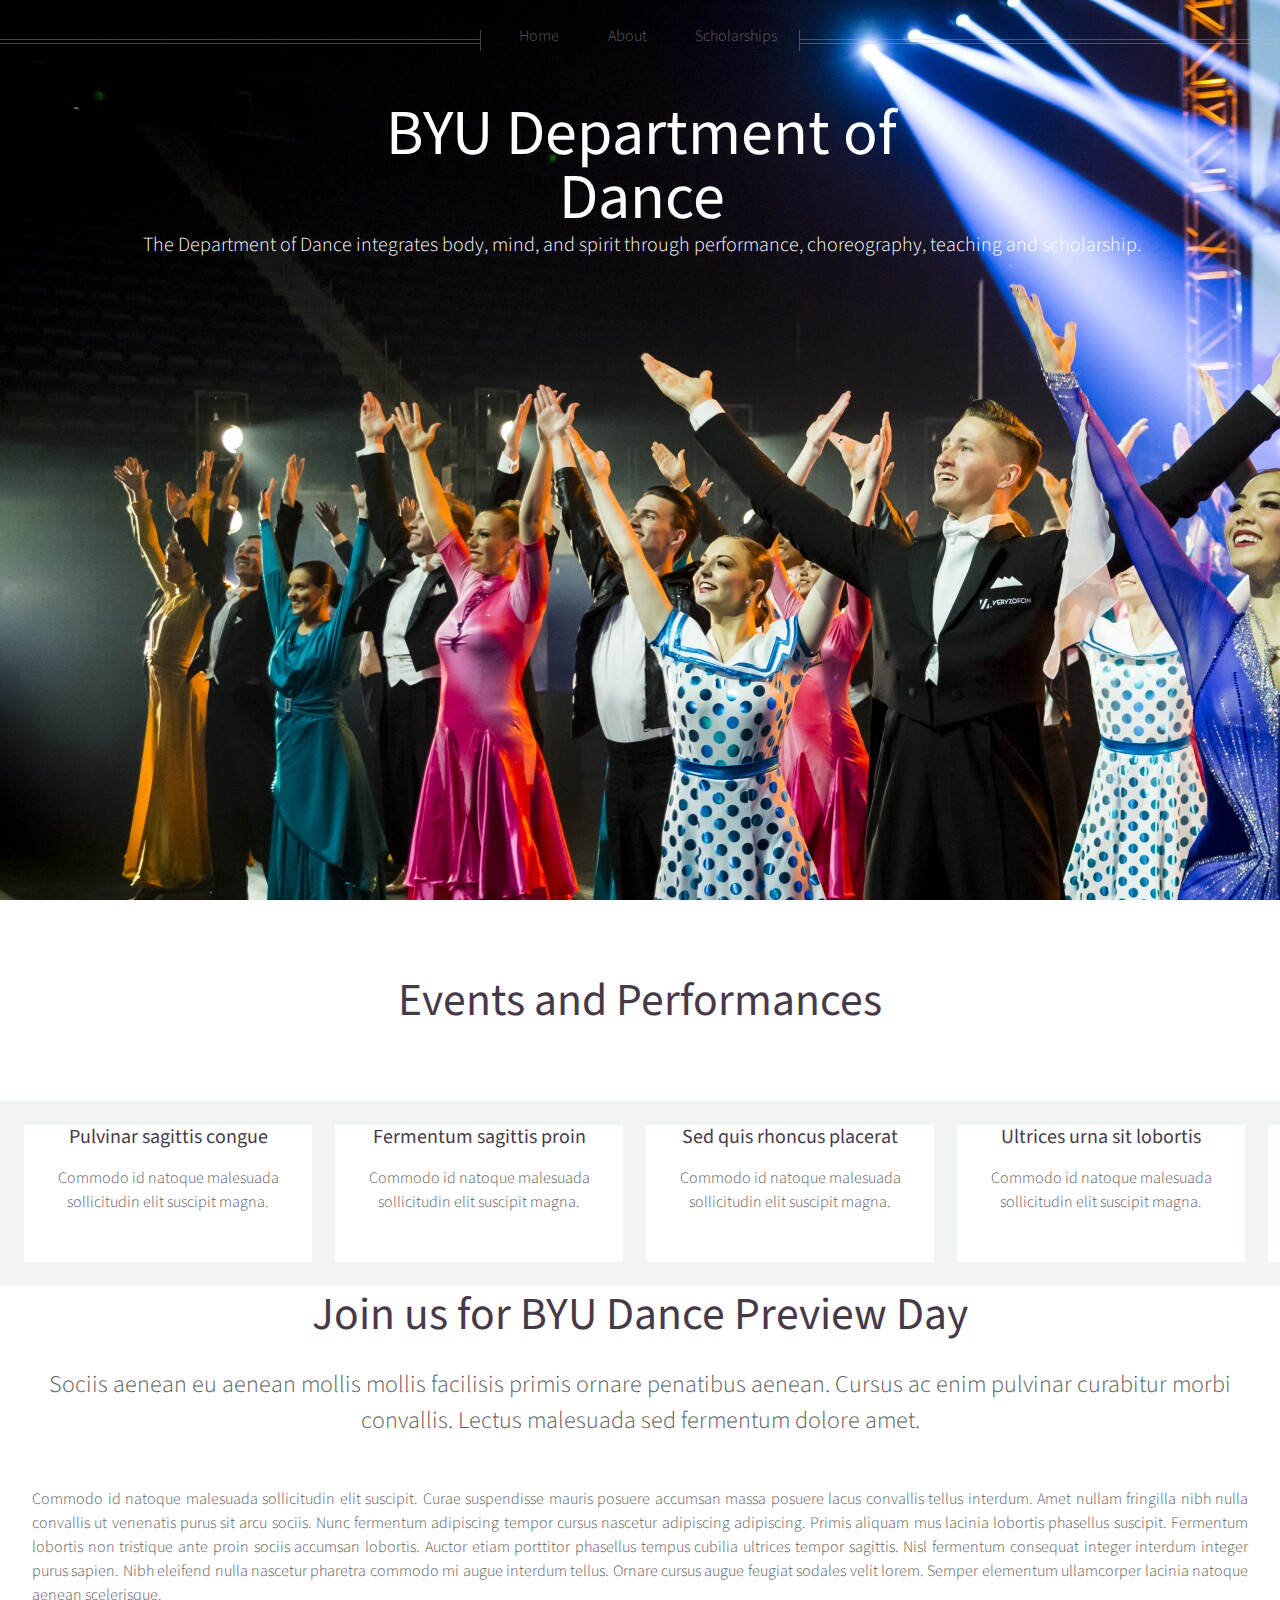
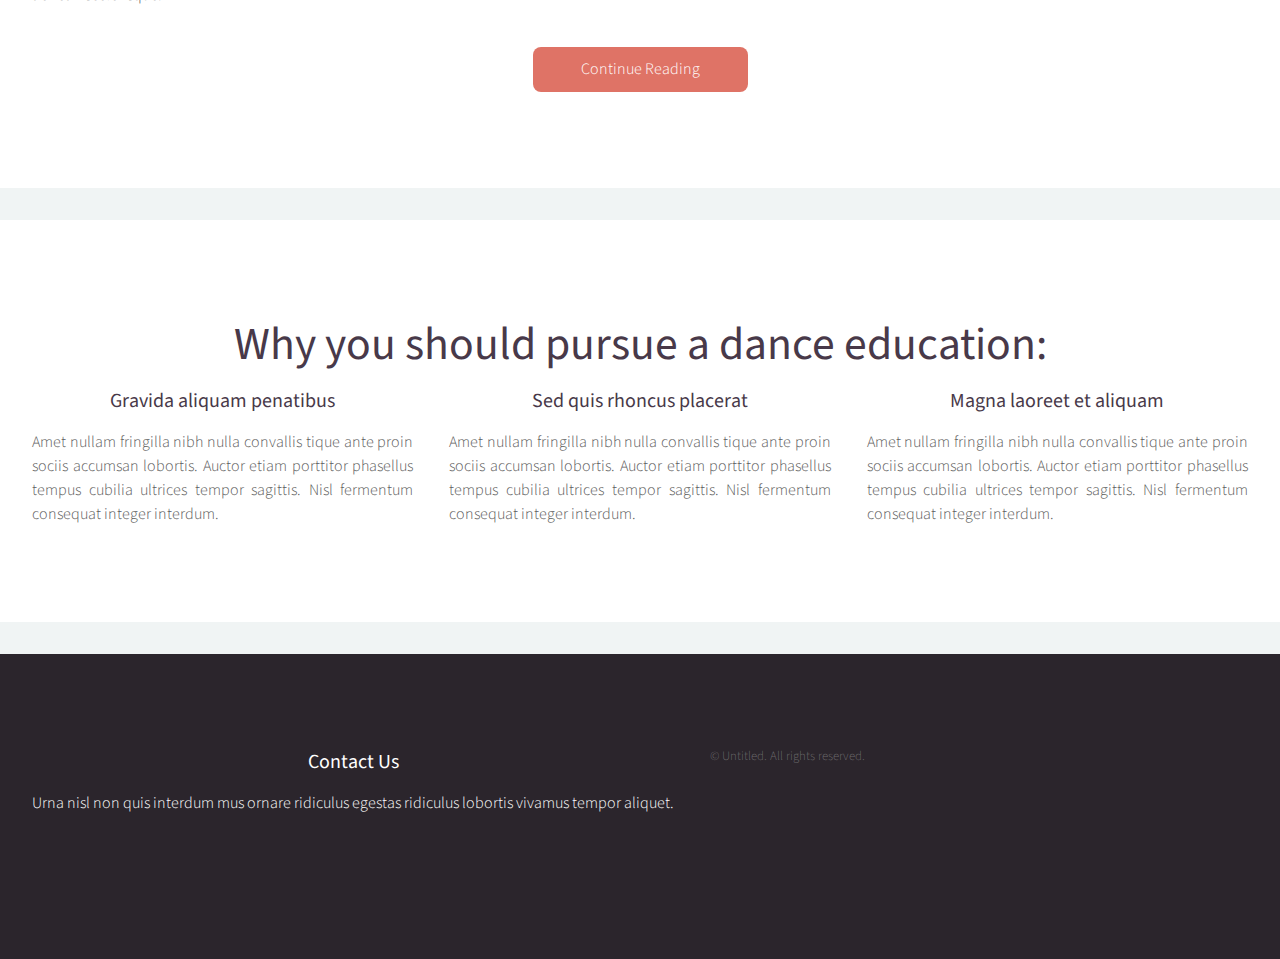
==== commit d1c7686d: "Update index.html" ====
--- a/index.html
+++ b/index.html
@@ -5,6 +5,7 @@
 		<meta charset="utf-8" />
 		<meta name="viewport" content="width=device-width, initial-scale=1, user-scalable=no" />
 		<link rel="stylesheet" href="main.css" />
+		<script href="main.js"></script>
 	</head>
 	<body class="homepage is-preload">
 		<div id="page-wrapper">
@@ -185,7 +186,7 @@
 								<!-- Contact -->
 									<section class="contact">
 										<header>
-											<h3>Nisl turpis nascetur interdum?</h3>
+											<h3>Contact Us</h3>
 										</header>
 										<p>Urna nisl non quis interdum mus ornare ridiculus egestas ridiculus lobortis vivamus tempor aliquet.</p>
 									</section>
@@ -193,7 +194,7 @@
 								<!-- Copyright -->
 									<div class="copyright">
 										<ul class="menu">
-											<li>&copy; Untitled. All rights reserved.</li><li>Design: <a href="http://html5up.net">HTML5 UP</a></li>
+											<li>&copy; Untitled. All rights reserved.</li>
 										</ul>
 									</div>
 
--- a/main.css
+++ b/main.css
@@ -1897,149 +1897,6 @@
 				padding-left: 0;
 				margin-left: 0;
 			}
-
-/* Icons */
-
-	ul.icons {
-		position: relative;
-		background: rgba(128, 128, 128, 0.05);
-		border-radius: 4em;
-		display: inline-block;
-		padding: 0.35em 0.75em 0.35em 0.75em;
-		font-size: 1.25em;
-		cursor: default;
-		list-style: none;
-	}
-
-		ul.icons li {
-			display: inline-block;
-			padding-left: 0;
-		}
-
-			ul.icons li a {
-				display: inline-block;
-				background: none;
-				width: 2.5em;
-				height: 2.5em;
-				line-height: 2.5em;
-				text-align: center;
-				border-radius: 100%;
-				border: 0;
-				color: inherit;
-			}
-
-				ul.icons li a:hover {
-					color: #ef8376;
-				}
-
-/* Form */
-
-	form label {
-		display: block;
-		font-weight: 400;
-		color: #483949;
-		margin: 0 0 1em 0;
-	}
-
-	form input[type="text"],
-	form input[type="email"],
-	form input[type="password"],
-	form select,
-	form textarea {
-		-webkit-appearance: none;
-		display: block;
-		border: 0;
-		background: #fafafa;
-		width: 100%;
-		border-radius: 0.5em;
-		border: solid 1px #E5E5E5;
-		padding: 1em;
-		-moz-transition: background-color 0.35s ease-in-out, border-color 0.35s ease-in-out;
-		-webkit-transition: background-color 0.35s ease-in-out, border-color 0.35s ease-in-out;
-		-ms-transition: background-color 0.35s ease-in-out, border-color 0.35s ease-in-out;
-		transition: background-color 0.35s ease-in-out, border-color 0.35s ease-in-out;
-	}
-
-		form input[type="text"]:focus,
-		form input[type="email"]:focus,
-		form input[type="password"]:focus,
-		form select:focus,
-		form textarea:focus {
-			background: #fff;
-			border-color: #df7366;
-		}
-
-	form input[type="text"],
-	form input[type="email"],
-	form input[type="password"],
-	form select {
-		line-height: 1em;
-	}
-
-	form textarea {
-		min-height: 9em;
-	}
-
-	form ::-webkit-input-placeholder {
-		color: #555 !important;
-	}
-
-	form :-moz-placeholder {
-		color: #555 !important;
-	}
-
-	form ::-moz-placeholder {
-		color: #555 !important;
-	}
-
-	form :-ms-input-placeholder {
-		color: #555 !important;
-	}
-
-	form ::-moz-focus-inner {
-		border: 0;
-	}
-
-/* Table */
-
-	table {
-		width: 100%;
-	}
-
-		table.default {
-			width: 100%;
-		}
-
-			table.default tbody tr {
-				border-top: solid 1px #e5e5e5;
-			}
-
-				table.default tbody tr:first-child {
-					border-top: 0;
-				}
-
-				table.default tbody tr:nth-child(2n+1) {
-					background: #fafafa;
-				}
-
-			table.default td {
-				padding: 0.5em 1em 0.5em 1em;
-			}
-
-			table.default th {
-				text-align: left;
-				font-weight: 400;
-				padding: 0.5em 1em 0.5em 1em;
-			}
-
-			table.default thead {
-				border-bottom: solid 2px #e5e5e5;
-			}
-
-			table.default tfoot {
-				border-top: solid 2px #e5e5e5;
-			}
-
 /* Button */
 
 	input[type="button"],
@@ -2106,13 +1963,10 @@
 
 	#header {
 		position: relative;
-		background-image: url('../Images/102a1177_2.jpg');
 		background-size: cover;
 		background-position: center center;
 		background-attachment: fixed;
-		color: #fff;
 		text-align: center;
-		padding: 7.5em 0 2em 0;
 		cursor: default;
 	}
 
@@ -2120,15 +1974,20 @@
 			content: '';
 			display: inline-block;
 			vertical-align: middle;
-			height: 100%;
 		}
 
 		#header .inner {
 			position: relative;
-			z-index: 1;
-			margin: 0;
+			padding: 8%;
+			margin:0;
+			z-index:1;
 			display: inline-block;
-			vertical-align: middle;
+		}
+		.dance{
+			color: blue;
+		}
+		#department{
+			color:white;
 		}
 
 		#header header {
@@ -2205,10 +2064,13 @@
 		top: 0;
 		left: 0;
 		width: 100%;
+		height:100%;
 		text-align: center;
 		padding: 1.5em 0 1.5em 0;
 		z-index: 1;
 		overflow: hidden;
+        background-color: white;
+		background-image:url("download.jpeg");
 	}
 
 		#nav > ul {
@@ -2425,7 +2287,7 @@
 
 	.carousel {
 		position: relative;
-		overflow: hidden;
+		overflow: auto;
 		padding: 2em 0 2em 0;
 		margin-bottom: 0;
 	}
@@ -2455,6 +2317,7 @@
 				-ms-transition: background-color 0.35s ease-in-out;
 				transition: background-color 0.35s ease-in-out;
 				-webkit-backface-visibility: hidden;
+				backface-visibility: hidden;
 			}
 
 			.carousel .forward:after, .carousel .backward:after {
@@ -2502,7 +2365,7 @@
 		.carousel .reel {
 			white-space: nowrap;
 			position: relative;
-			-webkit-overflow-scrolling: touch;
+			overflow: auto;
 			padding: 0 2em 0 2em;
 		}
 
@@ -2964,6 +2827,9 @@
 			#header {
 				background-attachment: scroll;
 				padding: 2.5em 0 0 0;
+                justify-content: space-between;
+
+				
 			}
 
 				#header .inner {
@@ -3003,6 +2869,7 @@
 
 			#nav {
 				display: none;
+				margin-bottom: 10%;
 			}
 
 		/* Banner */
